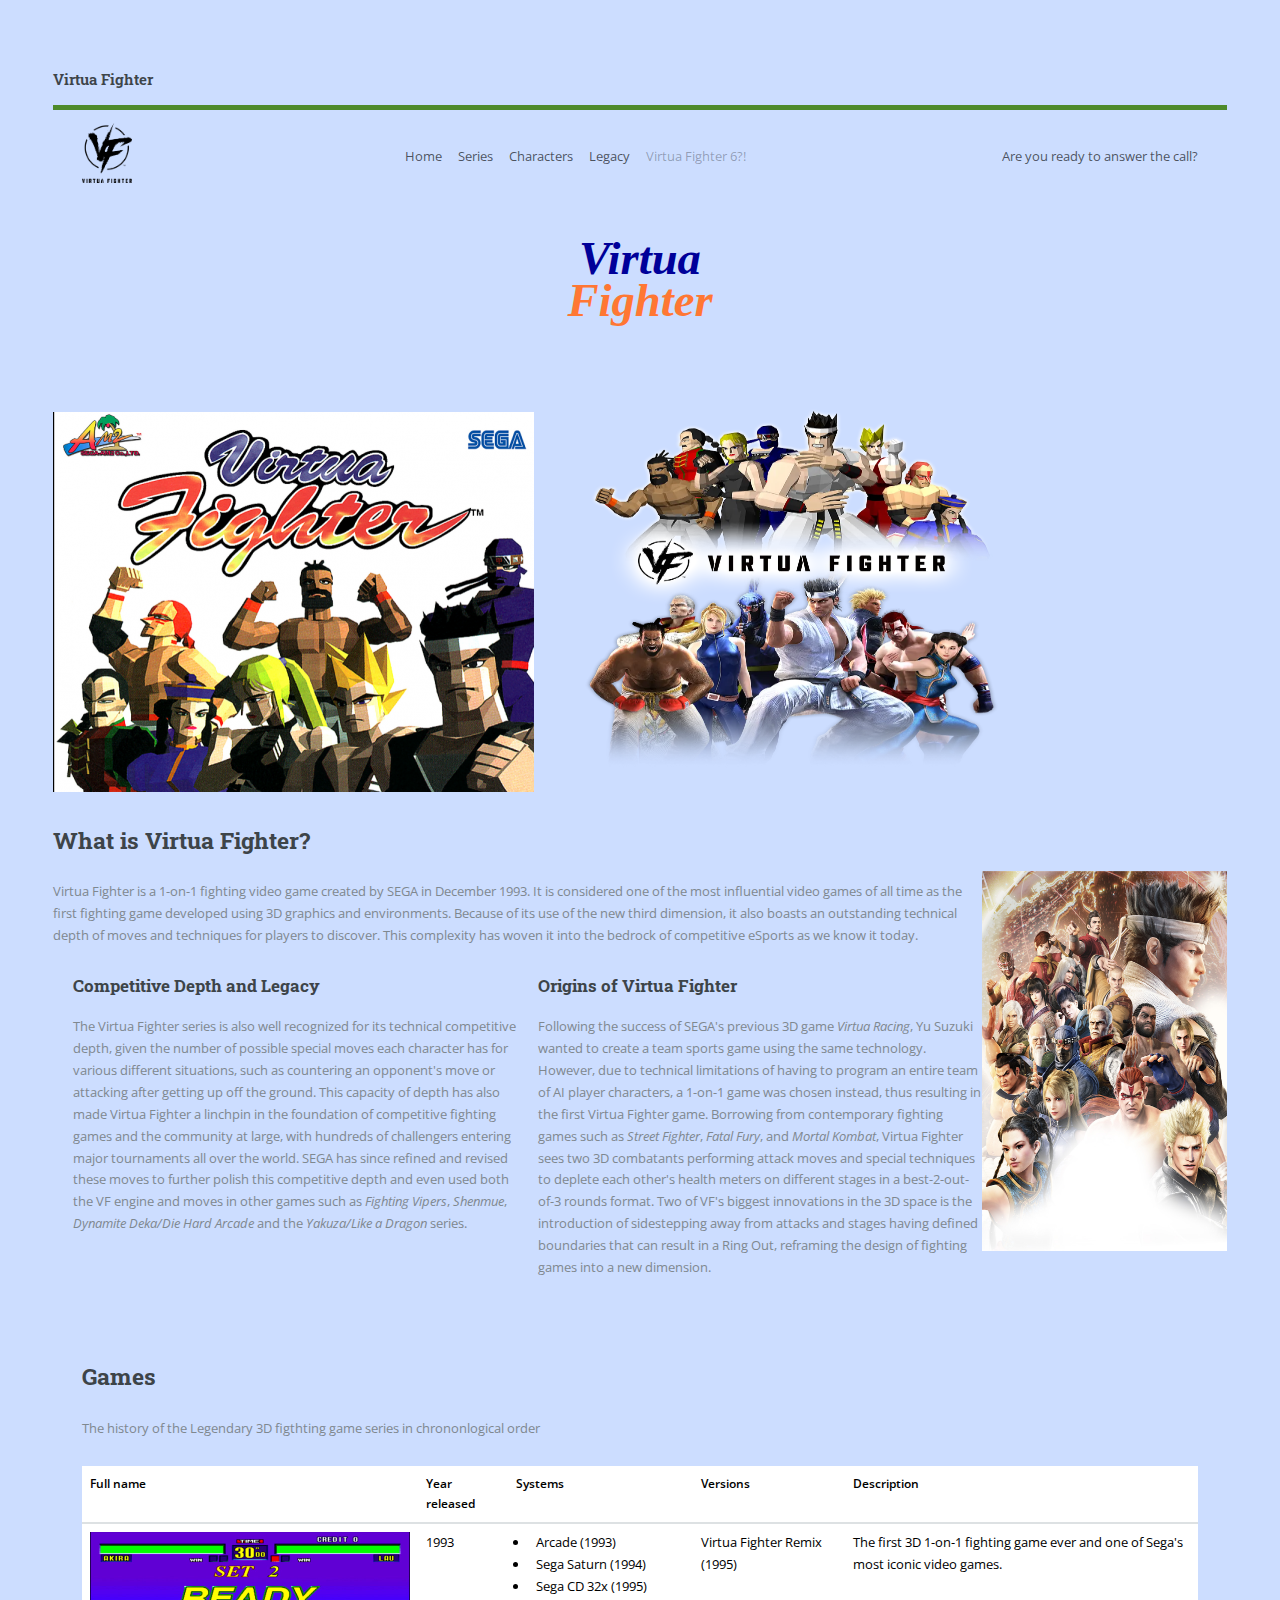
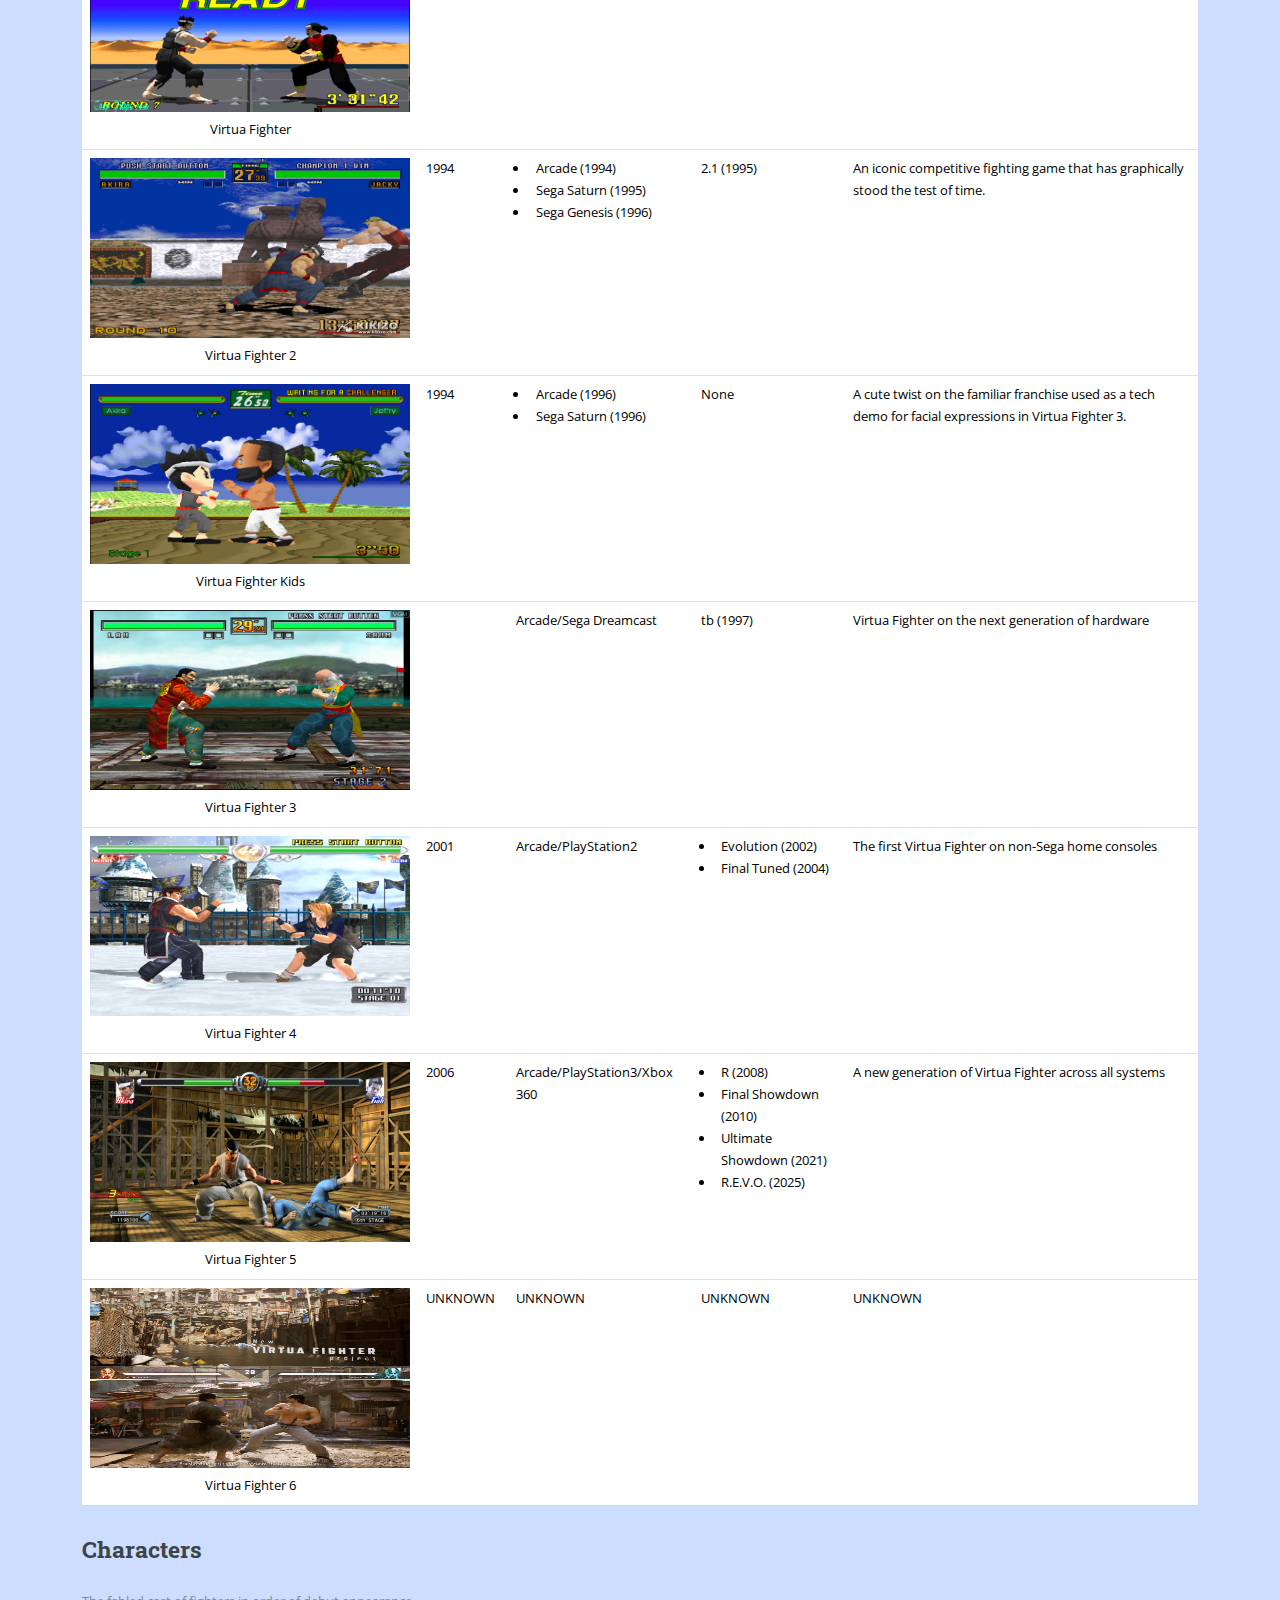
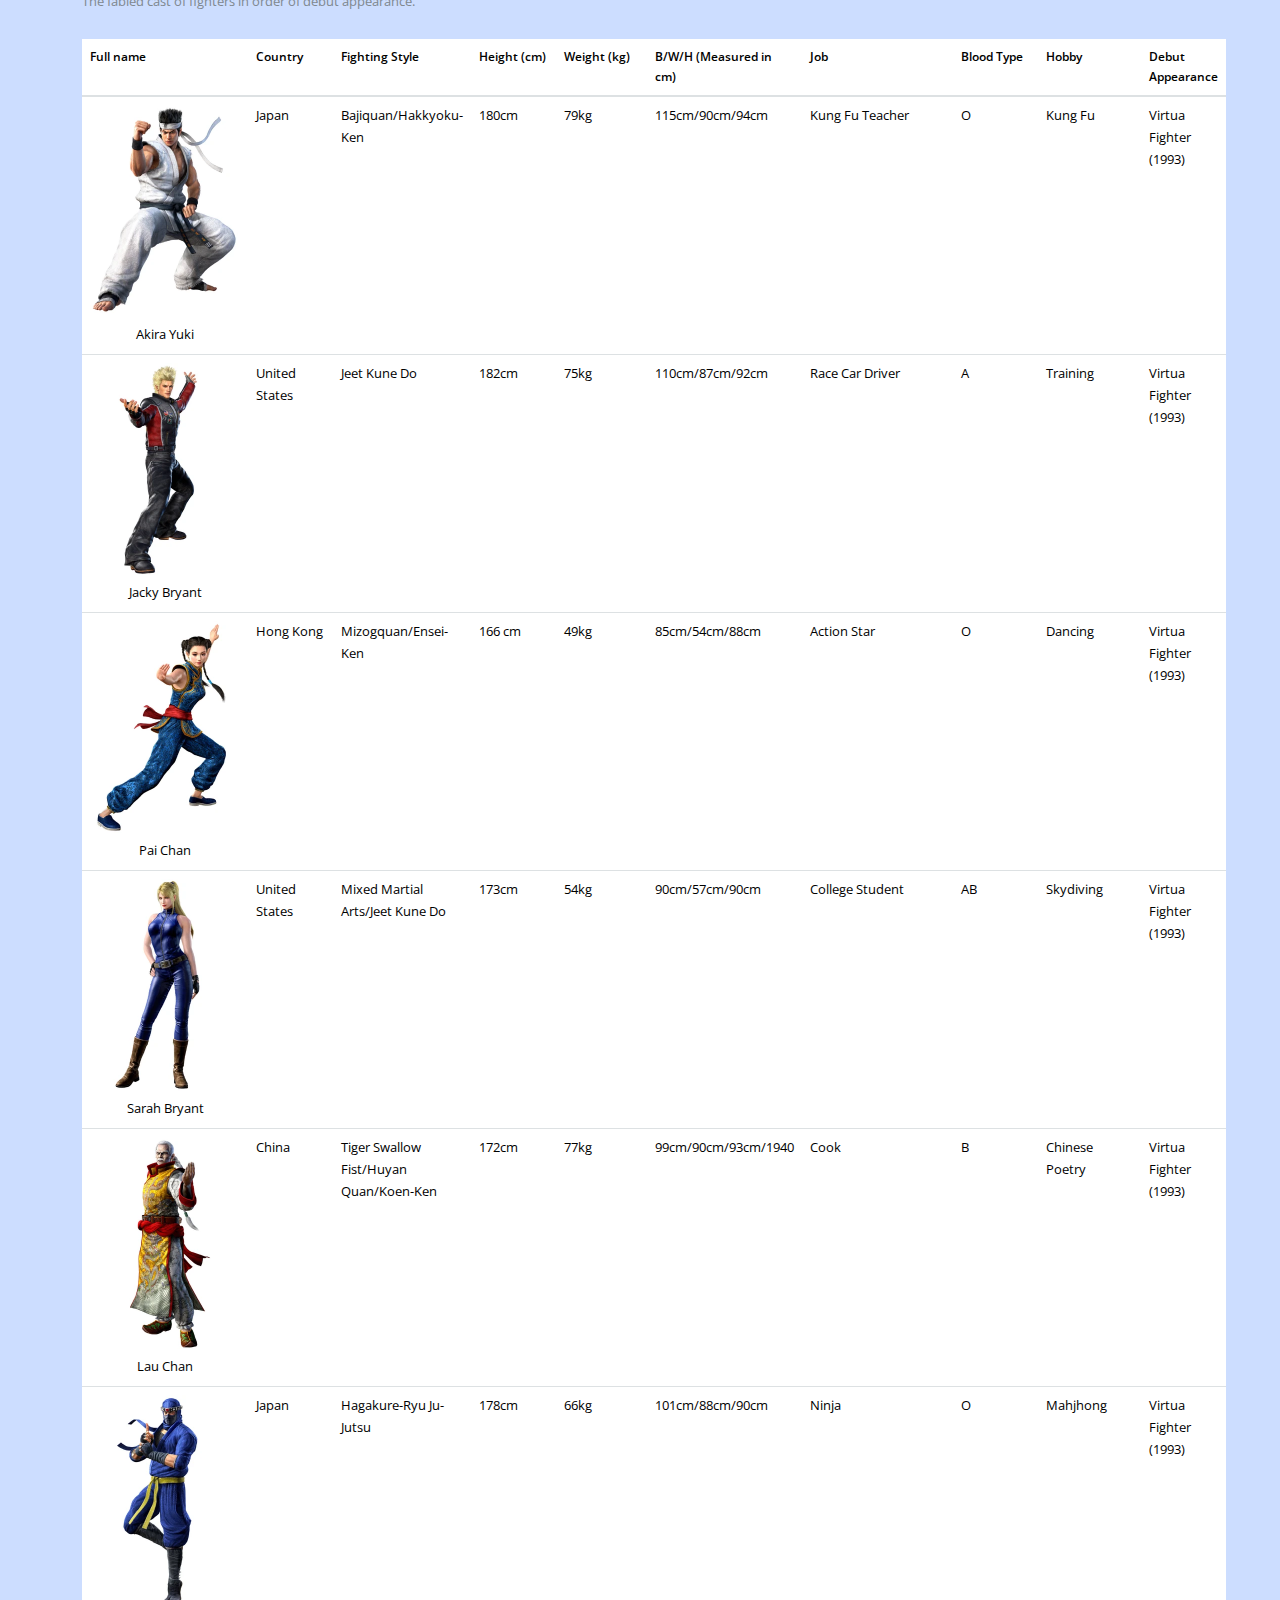
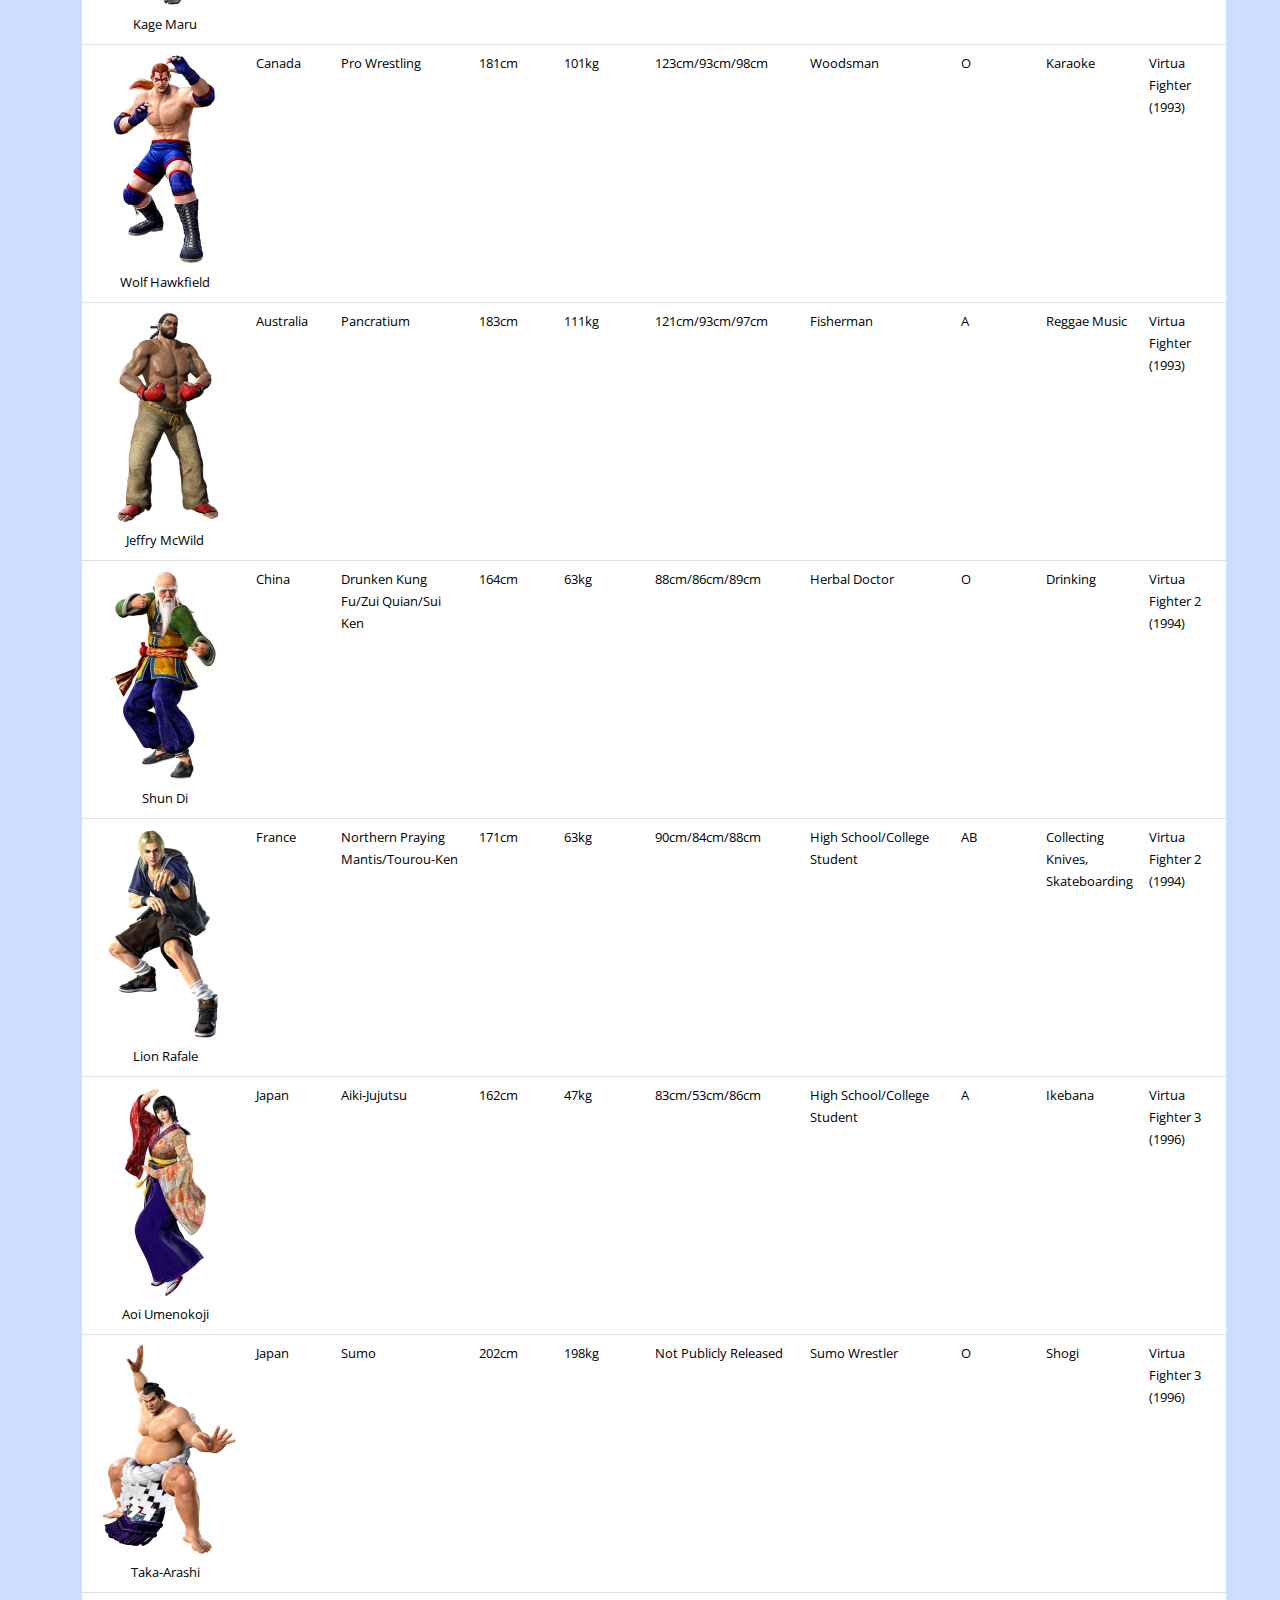
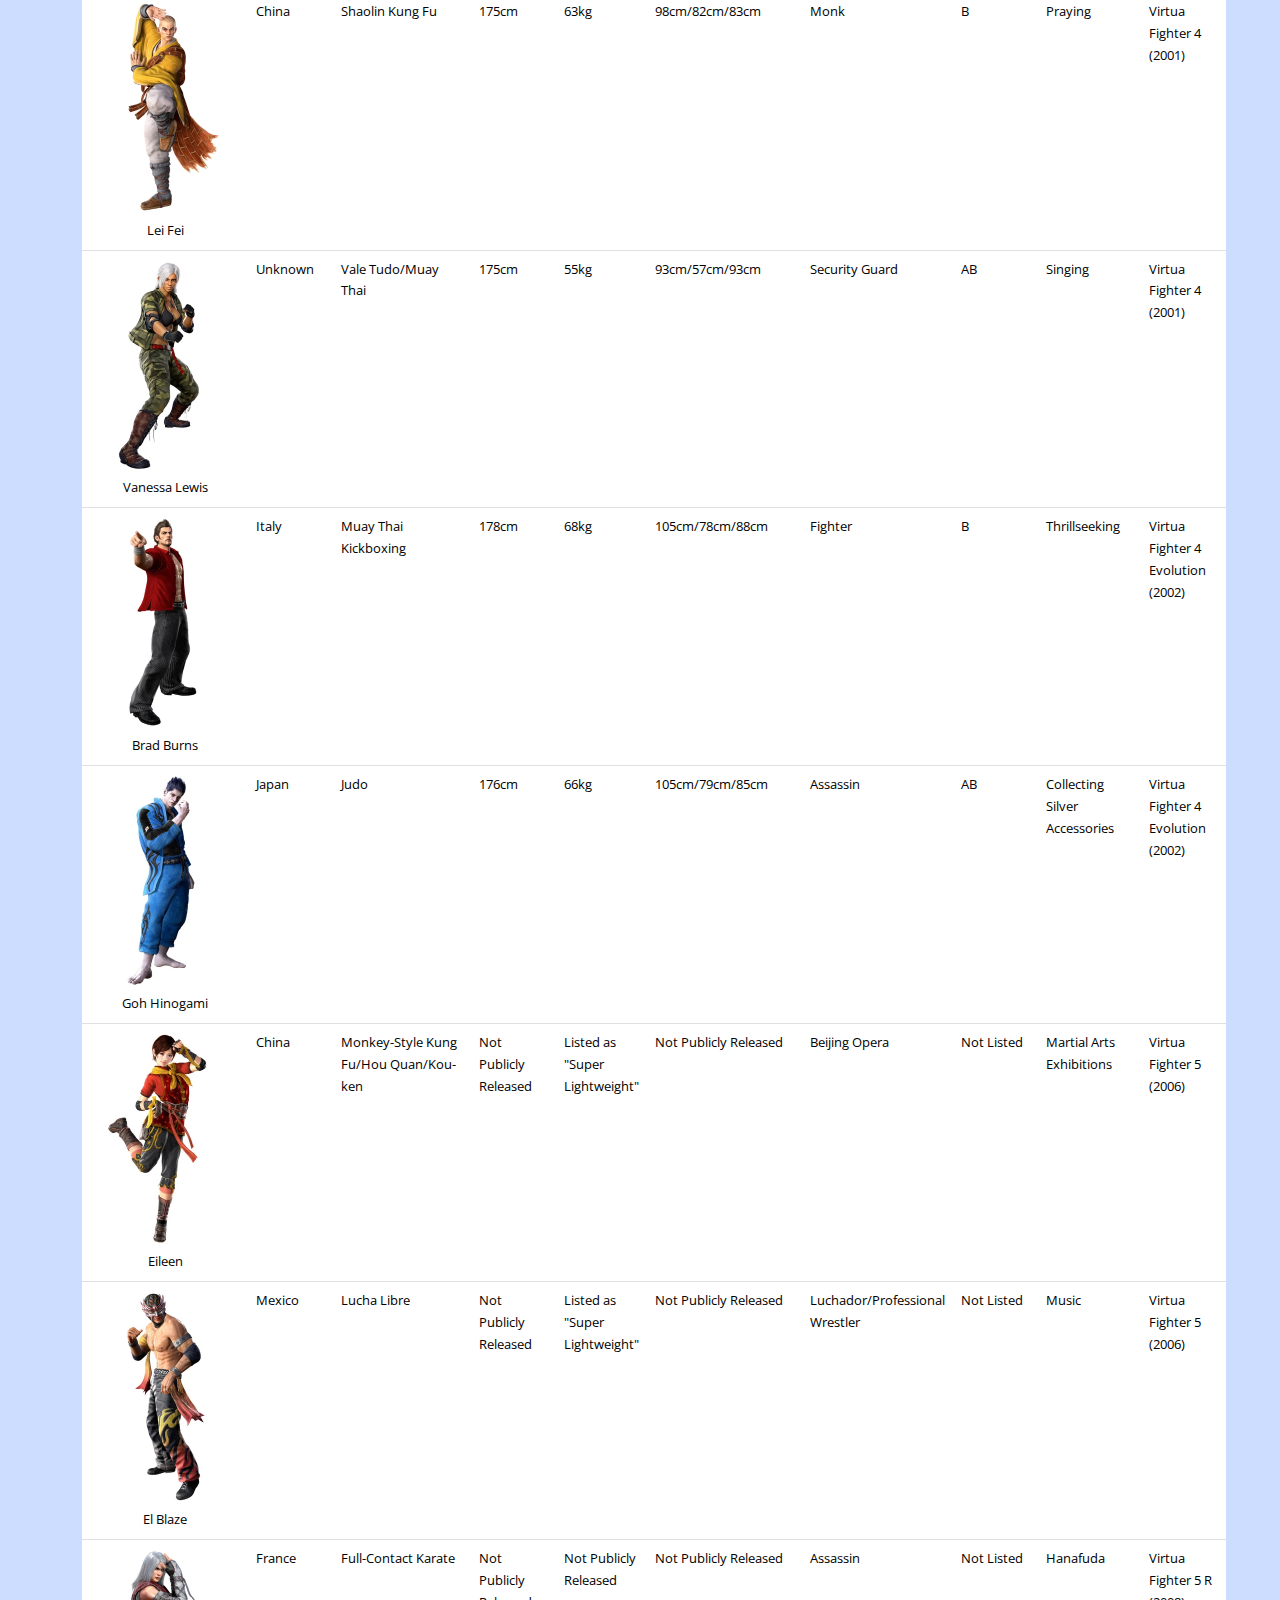
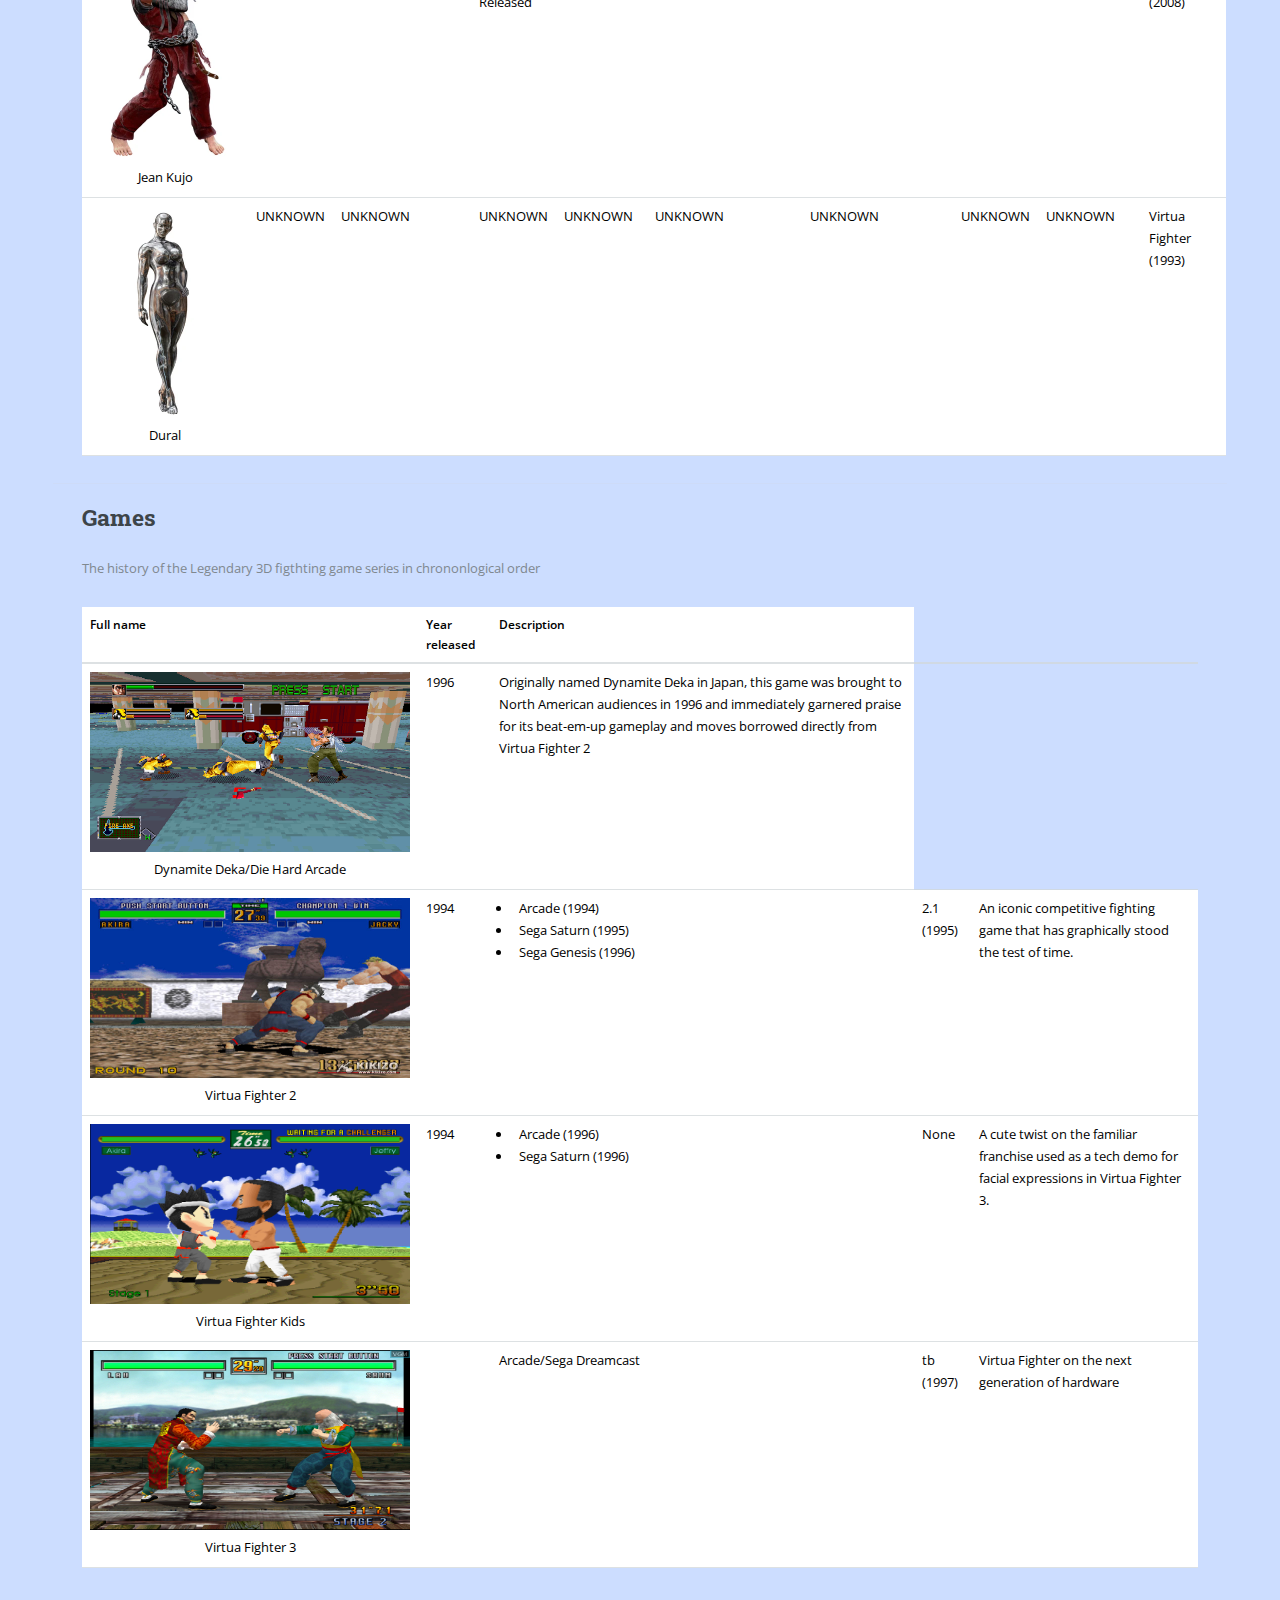
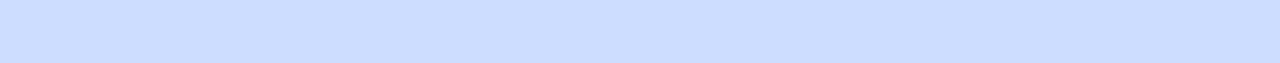
==== VF_Home Version 3.html @ e58eade2 "Add files via upload" ====
<!DOCTYPE HTML>
<!--
	Editorial by HTML5 UP
	html5up.net | @ajlkn
	Free for personal and commercial use under the CCA 3.0 license (html5up.net/license)
-->
<html>
	<head>
		<title>Virtua Fighter Unofficial</title>
		<meta charset="utf-8" />
		<meta name="viewport" content="width=device-width, initial-scale=1, user-scalable=no" />
        <link href="https://cdn.jsdelivr.net/npm/bootstrap@5.3.3/dist/css/bootstrap.min.css" rel="stylesheet" integrity="sha384-QWTKZyjpPEjISv5WaRU9OFeRpok6YctnYmDr5pNlyT2bRjXh0JMhjY6hW+ALEwIH" crossorigin="anonymous" />
        <link rel="stylesheet" href="assets/css/main.css" />
	</head>
	<body class="is-preload">

		<!-- Wrapper -->
			<div id="wrapper">

				<!-- Main -->
					<div id="main">
						<div class="inner">

							<!-- Header -->
								<header id="header">
									<a href="index.html" class="logo"><strong>Virtua Fighter</strong></a>

								</header>
<nav class="navbar bg-dark-navbar-dark navbar-expand-sm">
    <div class="container">
        <a class="navbar-brand d-none d-sm-inline-block" href="#">
        <img src="images/Virtua_Figther_2024_Logo.png" style=" width: 50px;" alt="virtua Fighter Logo">
        </a>
        <div class="navbar-nav">
        <a class="nav-item nav-link" href="#">Home</a>
        <a class="nav-item nav-link" href="#">Series</a>
        <a class="nav-item nav-link" href="#">Characters</a>
        <a class="nav-item nav-link" href="#">Legacy</a>
        <a class="nav-item nav-link disabled" href="#">Virtua Fighter 6?!</a>
        </div>
        <span class="navbar-text d-none d-xl-inline-block">Are you ready to answer the call?</span>
        </div>
        </nav>
							<!-- Content -->
								<section>
										<header class="main">
                                            <h1 style= "color: #000099" font-family= "Brush Script MT, cursive";  align= "Center" class= "pb-2"><i>Virtua</i> </h1> 
                                            <h1 style =  "color: #ff7733" align= "Center" padding-right= "50 px"><i>Fighter</i></h1>
									</header>
                                    <img src= "images/Virtua%20Fighter%20Title%20Image.png" alt = "Virtua Fighter Title" width= "481" height = "380" class= "mb-4">
                                    <img src= "images/VF%20Mid%20Image.webp" alt = "Virtua Fighter Middle Title" width= "413" height = "360" class= "m-5" align= "center">
                                    <img src= "images/Virtua%20Fighter%20Modern%20Title.jpg" alt = "Virtua Fighter Title" width= "245" height = "380" align= "right" class= "mt-5">
<nav></nav>
									<!-- Content -->
										<h2 id="content">What is Virtua Fighter?</h2>
										<p>Virtua Fighter is a 1-on-1 fighting video game created by SEGA in December 1993. It is considered one of the most influential video games of all time as the first fighting game developed using 3D graphics and environments. Because of its use of the new third dimension, it also boasts an outstanding technical depth of moves and techniques for players to discover. This complexity has woven it into the bedrock of competitive eSports as we know it today.</p>
    
										<div class="row">
											<div class="col-6 col-12-small">
												<h3>Competitive Depth and Legacy</h3>
												<p>The Virtua Fighter series is also well recognized for its technical competitive depth, given the number of possible special moves each character has for various different situations, such as countering an opponent's move or attacking after getting up off the ground. This capacity of depth has also made Virtua Fighter a linchpin in the foundation of competitive fighting games and the community at large, with hundreds of challengers entering major tournaments all over the world. SEGA has since refined and revised these moves to further polish this competitive depth and even used both the VF engine and moves in other games such as <i>Fighting Vipers</i>, <i>Shenmue</i>, <i>Dynamite Deka/Die Hard Arcade</i> and the <i>Yakuza/Like a Dragon</i> series.</p>
											</div>
											<div class="col-6 col-12-small">
												<h3>Origins of Virtua Fighter</h3>
                                                <p>Following the success of SEGA's previous 3D game <i>Virtua Racing</i>, Yu Suzuki wanted to create a team sports game using the same technology. However, due to technical limitations of having to program an entire team of AI player characters, a 1-on-1 game was chosen instead, thus resulting in the first Virtua Fighter game. Borrowing from contemporary fighting games such as <i>Street Fighter</i>, <i>Fatal Fury</i>, and <i>Mortal Kombat</i>, Virtua Fighter sees two 3D combatants performing attack moves and special techniques to deplete each other's health meters on different stages in a best-2-out-of-3 rounds format.
                                                Two of VF's biggest innovations in the 3D space is the introduction of sidestepping away from attacks and stages having defined boundaries that can result in a Ring Out, reframing the design of fighting games into a new dimension.</p>
											</div>
										</div>
                                    <div class="container mt-3">
  <h2>Games</h2>
  <p>The history of the Legendary 3D figthting game series in chrononlogical order</p>            
  <table class="table">
    <thead>
      <tr>
        <th>Full name</th>
        <th>Year released</th>
        <th>Systems</th>
        <th>Versions</th>
        <th>Description</th>
      </tr>
    </thead>
    <tbody>
      <tr>
        <td>
        <div class= "d-flex flex-column m-0">
        <div class="text-center m-0"><img src= "images/Virtua%20Fighter%201.jpg" width= "320" height= "180"><p class="m-0">Virtua Fighter</p></div>
        </div>
        <td class="align-top">1993</td>
        <td class="align-top">
        <ul>
        <li>Arcade (1993)</li>
        <li>Sega Saturn (1994)</li>
        <li>Sega CD 32x (1995)</li>
        </ul>
        </td>
        <td class="align-top">Virtua Fighter Remix (1995)</td>
        <td class="align-top">The first 3D 1-on-1 fighting game ever and one of Sega's most iconic video games.</td>
      </tr>
        <tr>
        <td>
        <div class= "d-flex flex-column m-0">
        <div class="text-center m-0"><img src= "images/Virtua%20Fighter%202.jpg" width= "320" height= "180"><p class="m-0">Virtua Fighter 2</p></div>
        </div>
        <td class="align-top">1994</td>
        <td class="align-top">
        <ul>
        <li>Arcade (1994)</li>
        <li>Sega Saturn (1995)</li>
        <li>Sega Genesis (1996)</li>
        </ul>
        </td>
        <td class="align-top">2.1 (1995)</td>
        <td class="align-top">An iconic competitive fighting game that has graphically stood the test of time.</td>
      </tr>
        <tr>
        <td>
        <div class= "d-flex flex-column m-0">
        <div class="text-center m-0"><img src= "images/Virtua%20Fighter%20Kids.png" width= "320" height= "180"><p class="m-0">Virtua Fighter Kids</p></div>
        </div>
        <td class="align-top">1994</td>
        <td class="align-top">
        <ul>
        <li>Arcade (1996)</li>
        <li>Sega Saturn (1996)</li>
        </ul>
        </td>
        <td class="align-top">None</td>
        <td class="align-top">A cute twist on the familiar franchise used as a tech demo for facial expressions in Virtua Fighter 3.</td>
      </tr>
           <tr>
        <td>
        <div class= "d-flex flex-column m-0">
        <div class="text-center m-0"><img src= "images/Virtua%20Fighter%203.jpg" width= "320" height= "180"><p class="m-0">Virtua Fighter 3</p></div>
        </div>
        <td class="align-top"1996</td>
        <td class="align-top">Arcade/Sega Dreamcast</td>
        <td class="align-top">tb (1997)</td>
        <td class="align-top">Virtua Fighter on the next generation of hardware</td>
       </tr>
        <tr>
        <td>
        <div class= "d-flex flex-column m-0">
        <div class="text-center m-0"><img src= "images/Virtua%20Fighter%204.jpg" width= "320" height= "180"><p class="m-0">Virtua Fighter 4</p></div>
        </div>
            <td class="align-top">2001</td>
        <td class="align-top">Arcade/PlayStation2</td>
        <td class="align-top">
            <ul>
            <li>Evolution (2002)</li> 
            <li>Final Tuned (2004)</li>
            </ul>
            </td>
        <td class="align-top">The first Virtua Fighter on non-Sega home consoles</td>
      </tr>
        <tr>
        <td>
        <div class= "d-flex flex-column m-0">
        <div class="text-center m-0"><img src= "images/Virtua%20Fighter%205.jpg" width= "320" height= "180"><p class="m-0">Virtua Fighter 5</p></div>
        </div>
        <td class="align-top">2006</td>
        <td class="align-top">Arcade/PlayStation3/Xbox 360</td>
        <td class="align-top">
        <ul>
        <li>R (2008)</li>
        <li>Final Showdown (2010)</li> 
        <li>Ultimate Showdown (2021)</li>
        <li>R.E.V.O. (2025)</li>
        </ul>
        </td>
        <td class="align-top">A new generation of Virtua Fighter across all systems</td>
       </tr>
        <tr>
        <td>
        <div class= "d-flex flex-column m-0">
        <div class="text-center m-0"><img src= "images/Virtua%20Fighter%206.jpg" width= "320" height= "180"><p class="m-0">Virtua Fighter 6</p></div>
        </div>
        <td class="align-top">UNKNOWN</td>
        <td class="align-top">UNKNOWN</td>
        <td class="align-top">UNKNOWN</td>
        <td class="align-top">UNKNOWN</td>
       </tr>
    </tbody>
  </table>
</div>
        
<div class="container mt-3">
  <h2>Characters</h2>
  <p>The fabled cast of fighters in order of debut appearance.</p>            
  <table class="table">
    <thead>
      <tr>
        <th>Full name</th>
        <th>Country</th>
        <th>Fighting Style</th>
        <th>Height (cm)</th>
        <th>Weight (kg)</th>
        <th>B/W/H (Measured in cm)</th>
        <th>Job</th>
        <th>Blood Type</th>
        <th>Hobby</th>
        <th>Debut Appearance</th>
      </tr>
    </thead>
    <tbody>
      <tr>
        <td>
        <div class= "d-flex flex-column m-0">
        <div class="text-center m-0"><img src= "images/AkiraVF.webp" width= "150" height= "212"><p class="m-0">Akira Yuki</p></div>
        </div>
        <td class="align-top">Japan</td>
        <td class="align-top">Bajiquan/Hakkyoku-Ken</td>
        <td class="align-top">180cm</td>
        <td class="align-top">79kg</td>
        <td class="align-top">115cm/90cm/94cm</td>
        <td class="align-top">Kung Fu Teacher</td>
        <td class="align-top">O</td>
        <td class="align-top">Kung Fu</td>
        <td class="align-top">Virtua Fighter (1993)</td>
      </tr>
        <tr>
        <td>
        <div class= "d-flex flex-column m-0">
        <div class="text-center m-0"><img src= "images/JackyVF.webp" width= "150" height= "212"><p class="m-0">Jacky Bryant</p></div>
        </div>
        <td class="align-top">United States</td>
        <td class="align-top">Jeet Kune Do</td>
        <td class="align-top">182cm</td>
        <td class="align-top">75kg</td>
        <td class="align-top">110cm/87cm/92cm</td>
        <td class="align-top">Race Car Driver</td>
        <td class="align-top">A</td>
        <td class="align-top">Training</td>
        <td class="align-top">Virtua Fighter (1993)</td>
      </tr>
           <tr>
        <td>
        <div class= "d-flex flex-column m-0">
        <div class="text-center m-0"><img src= "images/PaiVF.webp" width= "150" height= "212"><p class="m-0">Pai Chan</p></div>
        </div>
        <td class="align-top">Hong Kong</td>
        <td class="align-top">Mizogquan/Ensei-Ken</td>
        <td class="align-top">166 cm</td>
        <td class="align-top">49kg</td>
        <td class="align-top">85cm/54cm/88cm</td>
        <td class="align-top">Action Star</td>
        <td class="align-top">O</td>
        <td class="align-top">Dancing</td>
        <td class="align-top">Virtua Fighter (1993)</td>
      </tr>
        <tr>
        <td>
        <div class= "d-flex flex-column m-0">
        <div class="text-center m-0"><img src= "images/SarahVF.webp" width= "150" height= "212"><p class="m-0">Sarah Bryant</p></div>
        </div>
        <td class="align-top">United States</td>
        <td class="align-top">Mixed Martial Arts/Jeet Kune Do</td>
        <td class="align-top">173cm</td>
        <td class="align-top">54kg</td>
        <td class="align-top">90cm/57cm/90cm</td>
        <td class="align-top">College Student</td>
        <td class="align-top">AB</td>
        <td class="align-top">Skydiving</td>
        <td class="align-top">Virtua Fighter (1993)</td>
      </tr>
        <tr>
        <td>
        <div class= "d-flex flex-column m-0">
        <div class="text-center m-0"><img src= "images/LauVF.webp" width= "150" height= "212"><p class="m-0">Lau Chan</p></div>
        </div>
        <td class="align-top">China</td>
        <td class="align-top">Tiger Swallow Fist/Huyan Quan/Koen-Ken</td>
        <td class="align-top">172cm</td>
        <td class="align-top">77kg</td>
        <td class="align-top">99cm/90cm/93cm/1940</td>
        <td class="align-top">Cook</td>
        <td class="align-top">B</td>
        <td class="align-top">Chinese Poetry</td>
        <td class="align-top">Virtua Fighter (1993)</td>
      </tr>
           <tr>
        <td>
        <div class= "d-flex flex-column m-0">
        <div class="text-center m-0"><img src= "images/KageVF.webp" width= "150" height= "212"><p class="m-0">Kage Maru</p></div>
        </div>
        <td class="align-top">Japan</td>
        <td class="align-top">Hagakure-Ryu Ju-Jutsu</td>
        <td class="align-top">178cm</td>
        <td class="align-top">66kg</td>
        <td class="align-top">101cm/88cm/90cm</td>
        <td class="align-top">Ninja</td>
        <td class="align-top">O</td>
        <td class="align-top">Mahjhong</td>
        <td class="align-top">Virtua Fighter (1993)</td>
      </tr>
             <tr>
        <td>
        <div class= "d-flex flex-column m-0">
        <div class="text-center m-0"><img src= "images/WolfVF.webp" width= "150" height= "212"><p class="m-0">Wolf Hawkfield</p></div>
        </div>
        <td class="align-top">Canada</td>
        <td class="align-top">Pro Wrestling</td>
        <td class="align-top">181cm</td>
        <td class="align-top">101kg</td>
        <td class="align-top">123cm/93cm/98cm</td>
        <td class="align-top">Woodsman</td>
        <td class="align-top">O</td>
        <td class="align-top">Karaoke</td>
        <td class="align-top">Virtua Fighter (1993)</td>
      </tr>
           <tr>
        <td>
        <div class= "d-flex flex-column m-0">
        <div class="text-center m-0"><img src= "images/JeffryVF.webp" width= "150" height= "212"><p class="m-0">Jeffry McWild</p></div>
        </div>
        <td class="align-top">Australia</td>
        <td class="align-top">Pancratium</td>
        <td class="align-top">183cm</td>
        <td class="align-top">111kg</td>
        <td class="align-top">121cm/93cm/97cm</td>
        <td class="align-top">Fisherman</td>
        <td class="align-top">A</td>
        <td class="align-top">Reggae Music</td>
        <td class="align-top">Virtua Fighter (1993)</td>
      </tr>
        <tr>
        <td>
        <div class= "d-flex flex-column m-0">
        <div class="text-center m-0"><img src= "images/ShunVF.webp" width= "150" height= "212"><p class="m-0">Shun Di</p></div>
        </div>
        <td class="align-top">China</td>
        <td class="align-top">Drunken Kung Fu/Zui Quian/Sui Ken</td>
        <td class="align-top">164cm</td>
        <td class="align-top">63kg</td>
        <td class="align-top">88cm/86cm/89cm</td>
        <td class="align-top">Herbal Doctor</td>
        <td class="align-top">O</td>
        <td class="align-top">Drinking</td>
        <td class="align-top">Virtua Fighter 2 (1994)</td>
      </tr>
        <tr>
        <td>
        <div class= "d-flex flex-column m-0">
        <div class="text-center m-0"><img src= "images/LionVF.webp" width= "150" height= "212"><p class="m-0">Lion Rafale</p></div>
        </div>
        <td class="align-top">France</td>
        <td class="align-top">Northern Praying Mantis/Tourou-Ken</td>
        <td class="align-top">171cm</td>
        <td class="align-top">63kg</td>
        <td class="align-top">90cm/84cm/88cm</td>
        <td class="align-top">High School/College Student</td>
        <td class="align-top">AB</td>
        <td class="align-top">Collecting Knives, Skateboarding</td>
        <td class="align-top">Virtua Fighter 2 (1994)</td>
      </tr>
        <tr>
        <td>
        <div class= "d-flex flex-column m-0">
        <div class="text-center m-0"><img src= "images/AoiVF.webp" width= "150" height= "212"><p class="m-0">Aoi Umenokoji</p></div>
        </div>
        <td class="align-top">Japan</td>
        <td class="align-top">Aiki-Jujutsu</td>
        <td class="align-top">162cm</td>
        <td class="align-top">47kg</td>
        <td class="align-top">83cm/53cm/86cm</td>
        <td class="align-top">High School/College Student</td>
        <td class="align-top">A</td>
        <td class="align-top">Ikebana</td>
        <td class="align-top">Virtua Fighter 3 (1996)</td>
      </tr>
        <tr>
        <td>
        <div class= "d-flex flex-column m-0">
        <div class="text-center m-0"><img src= "images/TakaVF.webp" width= "150" height= "212"><p class="m-0">Taka-Arashi</p></div>
        </div>
        <td class="align-top">Japan</td>
        <td class="align-top">Sumo</td>
        <td class="align-top">202cm</td>
        <td class="align-top">198kg</td>
        <td class="align-top">Not Publicly Released</td>
        <td class="align-top">Sumo Wrestler</td>
        <td class="align-top">O</td>
        <td class="align-top">Shogi</td>
        <td class="align-top">Virtua Fighter 3 (1996)</td>
      </tr>
        <tr>
        <td>
        <div class= "d-flex flex-column m-0">
        <div class="text-center m-0"><img src= "images/LeiVF.webp" width= "150" height= "212"><p class="m-0">Lei Fei</p></div>
        </div>
        <td class="align-top">China</td>
        <td class="align-top">Shaolin Kung Fu</td>
        <td class="align-top">175cm</td>
        <td class="align-top">63kg</td>
        <td class="align-top">98cm/82cm/83cm</td>
        <td class="align-top">Monk</td>
        <td class="align-top">B</td>
        <td class="align-top">Praying</td>
        <td class="align-top">Virtua Fighter 4 (2001)</td>
       </tr>
        <tr>
        <td>
        <div class= "d-flex flex-column m-0">
        <div class="text-center m-0"><img src= "images/VanessaVF.webp" width= "150" height= "212"><p class="m-0">Vanessa Lewis</p></div>
        </div>
        <td class="align-top">Unknown</td>
        <td class="align-top">Vale Tudo/Muay Thai</td>
        <td class="align-top">175cm</td>
        <td class="align-top">55kg</td>
        <td class="align-top">93cm/57cm/93cm</td>
        <td class="align-top">Security Guard</td>
        <td class="align-top">AB</td>
        <td class="align-top">Singing</td>
        <td class="align-top">Virtua Fighter 4 (2001)</td>
      </tr>
        <tr>
        <td>
        <div class= "d-flex flex-column m-0">
        <div class="text-center m-0"><img src= "images/BradVF.webp" width= "150" height= "212"><p class="m-0">Brad Burns</p></div>
        </div>
        <td class="align-top">Italy</td>
        <td class="align-top">Muay Thai Kickboxing</td>
        <td class="align-top">178cm</td>
        <td class="align-top">68kg</td>
        <td class="align-top">105cm/78cm/88cm</td>
        <td class="align-top">Fighter</td>
        <td class="align-top">B</td>
        <td class="align-top">Thrillseeking</td>
        <td class="align-top">Virtua Fighter 4 Evolution (2002)</td>
       </tr>
        <tr>
        <td>
        <div class= "d-flex flex-column m-0">
        <div class="text-center m-0"><img src= "images/GohVF.webp" width= "150" height= "212"><p class="m-0">Goh Hinogami</p></div>
        </div>
        <td class="align-top">Japan</td>
        <td class="align-top">Judo</td>
        <td class="align-top">176cm</td>
        <td class="align-top">66kg</td>
        <td class="align-top">105cm/79cm/85cm</td>
        <td class="align-top">Assassin</td>
        <td class="align-top">AB</td>
        <td class="align-top">Collecting Silver Accessories</td>
        <td class="align-top">Virtua Fighter 4 Evolution (2002)</td>
      </tr>
        <tr>
        <td>
        <div class= "d-flex flex-column m-0">
        <div class="text-center m-0"><img src= "images/EileenVF.webp" width= "150" height= "212"><p class="m-0">Eileen</p></div>
        </div>
        <td class="align-top">China</td>
        <td class="align-top">Monkey-Style Kung Fu/Hou Quan/Kou-ken</td>
        <td class="align-top">Not Publicly Released</td>
        <td class="align-top">Listed as "Super Lightweight"</td>
        <td class="align-top">Not Publicly Released</td>
        <td class="align-top">Beijing Opera</td>
        <td class="align-top">Not Listed</td>
        <td class="align-top">Martial Arts Exhibitions</td>
        <td class="align-top">Virtua Fighter 5 (2006)</td>
       </tr>
        <tr>
        <td>
        <div class= "d-flex flex-column m-0">
        <div class="text-center m-0"><img src= "images/ElBlazeVF.webp" width= "150" height= "212"><p class="m-0">El Blaze</p></div>
        </div>
            <td class="align-top">Mexico</td>
        <td class="align-top">Lucha Libre</td>
        <td class="align-top">Not Publicly Released</td>
        <td class="align-top">Listed as "Super Lightweight"</td>
        <td class="align-top">Not Publicly Released</td>
        <td class="align-top">Luchador/Professional Wrestler</td>
        <td class="align-top">Not Listed</td>
        <td class="align-top">Music</td>
        <td class="align-top">Virtua Fighter 5 (2006)</td>
      </tr>
        <tr>
        <td>
        <div class= "d-flex flex-column m-0">
        <div class="text-center m-0"><img src= "images/JeanVF.webp" width= "150" height= "212"><p class="m-0">Jean Kujo</p></div>
        </div>
        <td class="align-top">France</td>
        <td class="align-top">Full-Contact Karate</td>
        <td class="align-top">Not Publicly Released</td>
        <td class="align-top">Not Publicly Released</td>
        <td class="align-top">Not Publicly Released</td>
        <td class="align-top">Assassin</td>
        <td class="align-top">Not Listed</td>
        <td class="align-top">Hanafuda</td>
        <td class="align-top">Virtua Fighter 5 R (2008)</td>
       </tr>
        <tr>
        <td>
        <div class= "d-flex flex-column m-0">
        <div class="text-center m-0"><img src= "images/DuralVF.webp" width= "150" height= "212"><p class="m-0">Dural</p></div>
        </div>
        <td class="align-top">UNKNOWN</td>
        <td class="align-top">UNKNOWN</td>
        <td class="align-top">UNKNOWN</td>
        <td class="align-top">UNKNOWN</td>
        <td class="align-top">UNKNOWN</td>
        <td class="align-top">UNKNOWN</td>
        <td class="align-top">UNKNOWN</td>
        <td class="align-top">UNKNOWN</td>
        <td class="align-top">Virtua Fighter (1993)</td>
       </tr>
    </tbody>
  </table>
</div>
									<hr class="major" />
                                    <div class="container mt-3">
  <h2>Games</h2>
  <p>The history of the Legendary 3D figthting game series in chrononlogical order</p>            
  <table class="table">
    <thead>
      <tr>
        <th>Full name</th>
        <th>Year released</th>
        <th>Description</th>
      </tr>
    </thead>
    <tbody>
      <tr>
        <td>
        <div class= "d-flex flex-column m-0">
        <div class="text-center m-0"><img src= "images/DieHardArcade.png" width= "320" height= "180"><p class="m-0">Dynamite Deka/Die Hard Arcade</p></div>
        </div>
        <td class="align-top">1996</td>
        <td class="align-top">Originally named Dynamite Deka in Japan, this game was brought to North American audiences in 1996 and immediately garnered praise for its beat-em-up gameplay and moves borrowed directly from Virtua Fighter 2</td>
      </tr>
        <tr>
        <td>
        <div class= "d-flex flex-column m-0">
        <div class="text-center m-0"><img src= "images/Virtua%20Fighter%202.jpg" width= "320" height= "180"><p class="m-0">Virtua Fighter 2</p></div>
        </div>
        <td class="align-top">1994</td>
        <td class="align-top">
        <ul>
        <li>Arcade (1994)</li>
        <li>Sega Saturn (1995)</li>
        <li>Sega Genesis (1996)</li>
        </ul>
        </td>
        <td class="align-top">2.1 (1995)</td>
        <td class="align-top">An iconic competitive fighting game that has graphically stood the test of time.</td>
      </tr>
        <tr>
        <td>
        <div class= "d-flex flex-column m-0">
        <div class="text-center m-0"><img src= "images/Virtua%20Fighter%20Kids.png" width= "320" height= "180"><p class="m-0">Virtua Fighter Kids</p></div>
        </div>
        <td class="align-top">1994</td>
        <td class="align-top">
        <ul>
        <li>Arcade (1996)</li>
        <li>Sega Saturn (1996)</li>
        </ul>
        </td>
        <td class="align-top">None</td>
        <td class="align-top">A cute twist on the familiar franchise used as a tech demo for facial expressions in Virtua Fighter 3.</td>
      </tr>
           <tr>
        <td>
        <div class= "d-flex flex-column m-0">
        <div class="text-center m-0"><img src= "images/Virtua%20Fighter%203.jpg" width= "320" height= "180"><p class="m-0">Virtua Fighter 3</p></div>
        </div>
        <td class="align-top"1996</td>
        <td class="align-top">Arcade/Sega Dreamcast</td>
        <td class="align-top">tb (1997)</td>
        <td class="align-top">Virtua Fighter on the next generation of hardware</td>
       </tr>
    </tbody>
  </table>
</div>
									<!-- Elements -->
										<!--<h2 id="elements">Elements</h2>
										<div class="row gtr-200">
											<div class="col-6 col-12-medium">
                                                
												<!-- Lists -->
										
															<!-- <h4>Icons</h4>
															<ul class="icons">
																<li><a href="#" class="icon brands fa-twitter"><span class="label">Twitter</span></a></li>
																<li><a href="#" class="icon brands fa-facebook-f"><span class="label">Facebook</span></a></li>
																<li><a href="#" class="icon brands fa-instagram"><span class="label">Instagram</span></a></li>
																<li><a href="#" class="icon brands fa-github"><span class="label">Github</span></a></li>
																<li><a href="#" class="icon brands fa-dribbble"><span class="label">Dribbble</span></a></li>
																<li><a href="#" class="icon brands fa-tumblr"><span class="label">Tumblr</span></a></li>
															</ul>

													<h4>Actions</h4>
													<ul class="actions">
														<li><a href="#" class="button primary">Default</a></li>
														<li><a href="#" class="button">Default</a></li>
													</ul>
													<ul class="actions small">
														<li><a href="#" class="button primary small">Small</a></li>
														<li><a href="#" class="button small">Small</a></li>
													</ul>
													<div class="row">
														<div class="col-6 col-12-small">
															<ul class="actions stacked">
																<li><a href="#" class="button primary">Default</a></li>
																<li><a href="#" class="button">Default</a></li>
															</ul>
														</div>
														<div class="col-6 col-12-small">
															<ul class="actions stacked">
																<li><a href="#" class="button primary small">Small</a></li>
																<li><a href="#" class="button small">Small</a></li>
															</ul>
														</div>
														<div class="col-6 col-12-small">
															<ul class="actions stacked">
																<li><a href="#" class="button primary fit">Default</a></li>
																<li><a href="#" class="button fit">Default</a></li>
															</ul>
														</div>
														<div class="col-6 col-12-small">
															<ul class="actions stacked">
																<li><a href="#" class="button primary small fit">Small</a></li>
																<li><a href="#" class="button small fit">Small</a></li>
															</ul>
														</div>
													</div>

													<h4>Pagination</h4>
													<ul class="pagination">
														<li><span class="button disabled">Prev</span></li>
														<li><a href="#" class="page active">1</a></li>
														<li><a href="#" class="page">2</a></li>
														<li><a href="#" class="page">3</a></li>
														<li><span>&hellip;</span></li>
														<li><a href="#" class="page">8</a></li>
														<li><a href="#" class="page">9</a></li>
														<li><a href="#" class="page">10</a></li>
														<li><a href="#" class="button">Next</a></li>
													</ul>

												 Blockquote 
													<h3>Blockquote</h3>
													<blockquote>Lorem ipsum dolor vestibulum ante ipsum primis in faucibus vestibulum. Blandit adipiscing eu felis iaculis volutpat ac adipiscing accumsan eu faucibus. Integer ac pellentesque praesent. Lorem ipsum dolor. Lorem ipsum dolor vestibulum ante ipsum primis in faucibus vestibulum. Blandit adipiscing eu felis iaculis volutpat ac adipiscing accumsan eu faucibus.</blockquote>

												 Table 
													<h3>Table</h3>

													<h4>Default</h4>
													<div class="table-wrapper">
														<table>
															<thead>
																<tr>
																	<th>Name</th>
																	<th>Description</th>
																	<th>Price</th>
																</tr>
															</thead>
															<tbody>
																<tr>
																	<td>Item1</td>
																	<td>Ante turpis integer aliquet porttitor.</td>
																	<td>29.99</td>
																</tr>
																<tr>
																	<td>Item2</td>
																	<td>Vis ac commodo adipiscing arcu aliquet.</td>
																	<td>19.99</td>
																</tr>
																<tr>
																	<td>Item3</td>
																	<td> Morbi faucibus arcu accumsan lorem.</td>
																	<td>29.99</td>
																</tr>
																<tr>
																	<td>Item4</td>
																	<td>Vitae integer tempus condimentum.</td>
																	<td>19.99</td>
																</tr>
																<tr>
																	<td>Item5</td>
																	<td>Ante turpis integer aliquet porttitor.</td>
																	<td>29.99</td>
																</tr>
															</tbody>
															<tfoot>
																<tr>
																	<td colspan="2"></td>
																	<td>100.00</td>
																</tr>
															</tfoot>
														</table>
													</div>

													<h4>Alternate</h4>
													<div class="table-wrapper">
														<table class="alt">
															<thead>
																<tr>
																	<th>Name</th>
																	<th>Description</th>
																	<th>Price</th>
																</tr>
															</thead>
															<tbody>
																<tr>
																	<td>Item1</td>
																	<td>Ante turpis integer aliquet porttitor.</td>
																	<td>29.99</td>
																</tr>
																<tr>
																	<td>Item2</td>
																	<td>Vis ac commodo adipiscing arcu aliquet.</td>
																	<td>19.99</td>
																</tr>
																<tr>
																	<td>Item3</td>
																	<td> Morbi faucibus arcu accumsan lorem.</td>
																	<td>29.99</td>
																</tr>
																<tr>
																	<td>Item4</td>
																	<td>Vitae integer tempus condimentum.</td>
																	<td>19.99</td>
																</tr>
																<tr>
																	<td>Item5</td>
																	<td>Ante turpis integer aliquet porttitor.</td>
																	<td>29.99</td>
																</tr>
															</tbody>
															<tfoot>
																<tr>
																	<td colspan="2"></td>
																	<td>100.00</td>
																</tr>
															</tfoot>
														</table>
													</div>

											</div>
											<div class="col-6 col-12-medium">

												<!-- Buttons -->
											
												<!-- Form -->

												<!-- Image
													<h3>Image</h3>

													<h4>Fit</h4>
													<span class="image fit"><img src="images/pic11.jpg" alt="" /></span>
													<div class="box alt">
														<div class="row gtr-50 gtr-uniform">
															<div class="col-4"><span class="image fit"><img src="images/pic01.jpg" alt="" /></span></div>
															<div class="col-4"><span class="image fit"><img src="images/pic02.jpg" alt="" /></span></div>
															<div class="col-4"><span class="image fit"><img src="images/pic03.jpg" alt="" /></span></div>
															<!-- Break 
															<div class="col-4"><span class="image fit"><img src="images/pic03.jpg" alt="" /></span></div>
															<div class="col-4"><span class="image fit"><img src="images/pic01.jpg" alt="" /></span></div>
															<div class="col-4"><span class="image fit"><img src="images/pic02.jpg" alt="" /></span></div>
															<!-- Break
															<div class="col-4"><span class="image fit"><img src="images/pic02.jpg" alt="" /></span></div>
															<div class="col-4"><span class="image fit"><img src="images/pic03.jpg" alt="" /></span></div>
															<div class="col-4"><span class="image fit"><img src="images/pic01.jpg" alt="" /></span></div>
														</div>
													</div>

													<h4>Left &amp; Right</h4>
													<p><span class="image left"><img src="images/pic01.jpg" alt="" /></span>Lorem ipsum dolor sit accumsan interdum nisi, quis tincidunt felis sagittis eget. tempus euismod. Vestibulum ante ipsum primis in faucibus vestibulum. Blandit adipiscing eu felis iaculis volutpat ac adipiscing accumsan eu faucibus. Integer ac pellentesque praesent tincidunt felis sagittis eget. tempus euismod. Vestibulum ante ipsum primis sagittis eget. tempus euismod. Vestibulum ante ipsum primis in faucibus vestibulum. Blandit adipiscing eu felis iaculis volutpat ac adipiscing accumsan eu faucibus. Integer ac pellentesque praesent.</p>
													<p><span class="image right"><img src="images/pic02.jpg" alt="" /></span>Lorem ipsum dolor sit accumsan interdum nisi, quis tincidunt felis sagittis eget. tempus euismod. Vestibulum ante ipsum primis in faucibus vestibulum. Blandit adipiscing eu felis iaculis volutpat ac adipiscing accumsan eu faucibus. Integer ac pellentesque praesent tincidunt felis sagittis eget. tempus euismod. Vestibulum ante ipsum primis sagittis eget. tempus euismod. Vestibulum ante ipsum primis in faucibus vestibulum. Blandit adipiscing eu felis iaculis volutpat ac adipiscing accumsan eu faucibus. Integer ac pellentesque praesent.</p>

												<!-- Box
													<h3>Box</h3>
													<div class="box">
														<p>Felis sagittis eget tempus primis in faucibus vestibulum. Blandit adipiscing eu felis iaculis volutpat ac adipiscing accumsan eu faucibus. Integer ac pellentesque praesent tincidunt felis sagittis eget. tempus euismod. Magna sed etiam ante ipsum primis in faucibus vestibulum.</p>
													</div>

												<!-- Preformatted Code
													<h3>Preformatted</h3>
													<pre><code>i = 0;

while (!deck.isInOrder()) {
    print 'Iteration ' + i;
    deck.shuffle();
    i++;
}

print 'It took ' + i + ' iterations to sort the deck.';
</code></pre>

											</div>
										</div>

								</section>

						</div>
					</div>

				<!-- Sidebar
					<div id="sidebar">
						<div class="inner">

							<!-- Search 
								<section id="search" class="alt">
									<form method="post" action="#">
										<input type="text" name="query" id="query" placeholder="Search" />
									</form>
								</section>

							<!-- Menu
								<nav id="menu">
									<header class="major">
										<h2>Menu</h2>
									</header>
									<ul>
										<li><a href="index.html">Homepage</a></li>
										<li><a href="generic.html">Generic</a></li>
										<li><a href="elements.html">Elements</a></li>
										<li>
											<span class="opener">Submenu</span>
											<ul>
												<li><a href="#">Lorem Dolor</a></li>
												<li><a href="#">Ipsum Adipiscing</a></li>
												<li><a href="#">Tempus Magna</a></li>
												<li><a href="#">Feugiat Veroeros</a></li>
											</ul>
										</li>
										<li><a href="#">Etiam Dolore</a></li>
										<li><a href="#">Adipiscing</a></li>
										<li>
											<span class="opener">Another Submenu</span>
											<ul>
												<li><a href="#">Lorem Dolor</a></li>
												<li><a href="#">Ipsum Adipiscing</a></li>
												<li><a href="#">Tempus Magna</a></li>
												<li><a href="#">Feugiat Veroeros</a></li>
											</ul>
										</li>
										<li><a href="#">Maximus Erat</a></li>
										<li><a href="#">Sapien Mauris</a></li>
										<li><a href="#">Amet Lacinia</a></li>
									</ul>
								</nav>

							<!-- Section
								<section>
									<header class="major">
										<h2>Ante interdum</h2>
									</header>
									<div class="mini-posts">
										<article>
											<a href="#" class="image"><img src="images/pic07.jpg" alt="" /></a>
											<p>Aenean ornare velit lacus, ac varius enim lorem ullamcorper dolore aliquam.</p>
										</article>
										<article>
											<a href="#" class="image"><img src="images/pic08.jpg" alt="" /></a>
											<p>Aenean ornare velit lacus, ac varius enim lorem ullamcorper dolore aliquam.</p>
										</article>
										<article>
											<a href="#" class="image"><img src="images/pic09.jpg" alt="" /></a>
											<p>Aenean ornare velit lacus, ac varius enim lorem ullamcorper dolore aliquam.</p>
										</article>
									</div>
									<ul class="actions">
										<li><a href="#" class="button">More</a></li>
									</ul>
								</section>

							<!-- Section 
								<section>
									<header class="major">
										<h2>Get in touch</h2>
									</header>
									<p>Sed varius enim lorem ullamcorper dolore aliquam aenean ornare velit lacus, ac varius enim lorem ullamcorper dolore. Proin sed aliquam facilisis ante interdum. Sed nulla amet lorem feugiat tempus aliquam.</p>
									<ul class="contact">
										<li class="icon solid fa-envelope"><a href="#">information@untitled.tld</a></li>
										<li class="icon solid fa-phone">(000) 000-0000</li>
										<li class="icon solid fa-home">1234 Somewhere Road #8254<br />
										Nashville, TN 00000-0000</li>
									</ul>
								</section>

							<!-- Footer 
								<footer id="footer">
									<p class="copyright">&copy; Untitled. All rights reserved. Demo Images: <a href="https://unsplash.com">Unsplash</a>. Design: <a href="https://html5up.net">HTML5 UP</a>.</p>
								</footer>

						</div>
					</div>

			</div>

		<!-- Scripts
			<script src="assets/js/jquery.min.js"></script>
			<script src="assets/js/browser.min.js"></script>
			<script src="assets/js/breakpoints.min.js"></script>
			<script src="assets/js/util.js"></script>
			<script src="assets/js/main.js"></script>
-->
            <script src="https://cdn.jsdelivr.net/npm/bootstrap@5.3.3/dist/js/bootstrap.bundle.min.js" integrity="sha384-YvpcrYf0tY3lHB60NNkmXc5s9fDVZLESaAA55NDzOxhy9GkcIdslK1eN7N6jIeHz" crossorigin="anonymous"></script>
	</body>
</html>
---- assets/css/main.css ----
@import url(fontawesome-all.min.css);
@import url("https://fonts.googleapis.com/css?family=Open+Sans:400,600,400italic,600italic|Roboto+Slab:400,700");
/*
	Editorial by HTML5 UP
	html5up.net | @ajlkn
	Free for personal and commercial use under the CCA 3.0 license (html5up.net/license)
*/
html, body, div, span, applet, object,
iframe, h2, h3, h4, h5, h6, p, blockquote,
pre, a, abbr, acronym, address, big, cite,
code, del, dfn, em, img, ins, kbd, q, s, samp,
small, strike, strong, sub, sup, tt, var, b,
u, i, center, dl, dt, dd, ol, ul, li, fieldset,
form, label, legend, table, caption, tbody,
tfoot, thead, tr, th, td, article, aside,
canvas, details, embed, figure, figcaption,
footer, header, hgroup, menu, nav, output, ruby,
section, summary, time, mark, audio, video {
  margin: 0;
  padding: 0;
  border: 0;
  font-size: 100%;
  font: inherit;
  vertical-align: baseline; }

article, aside, details, figcaption, figure,
footer, header, hgroup, menu, nav, section {
  display: block; }

body {
  line-height: 1; }

ol, ul {
  list-style: none; }

blockquote, q {
  quotes: none; }
  blockquote:before, blockquote:after, q:before, q:after {
    content: '';
    content: none; }
div {
   margin-bottom: 2em; 
}
table {
  border-collapse: collapse;
  border-spacing: 0; }

body {
  -webkit-text-size-adjust: none; }

mark {
  background-color: transparent;
  color: inherit; }

input::-moz-focus-inner {
  border: 0;
  padding: 0; }

input, select, textarea {
  -moz-appearance: none;
  -webkit-appearance: none;
  -ms-appearance: none;
  appearance: none; }

/* Basic */
@-ms-viewport {
  width: device-width; }

body {
  -ms-overflow-style: scrollbar; }

@media screen and (max-width: 480px) {
  html, body {
    min-width: 320px; } }

html {
  box-sizing: border-box; }

*, *:before, *:after {
  box-sizing: inherit; }

body {
  background: #ccddff; }
  body.is-preload *, body.is-preload *:before, body.is-preload *:after, body.is-resizing *, body.is-resizing *:before, body.is-resizing *:after {
    -moz-animation: none !important;
    -webkit-animation: none !important;
    -ms-animation: none !important;
    animation: none !important;
    -moz-transition: none !important;
    -webkit-transition: none !important;
    -ms-transition: none !important;
    transition: none !important; }

/* Type */
body, input, select, textarea {
  color: #7f888f;
  font-family: "Open Sans", sans-serif;
  font-size: 13pt;
  font-weight: 400;
  line-height: 1.65; }
  @media screen and (max-width: 1680px) {
    body, input, select, textarea {
      font-size: 11pt; } }
  @media screen and (max-width: 1280px) {
    body, input, select, textarea {
      font-size: 10pt; } }
  @media screen and (max-width: 360px) {
    body, input, select, textarea {
      font-size: 9pt; } }
a {
  -moz-transition: color 0.2s ease-in-out, border-bottom-color 0.2s ease-in-out;
  -webkit-transition: color 0.2s ease-in-out, border-bottom-color 0.2s ease-in-out;
  -ms-transition: color 0.2s ease-in-out, border-bottom-color 0.2s ease-in-out;
  transition: color 0.2s ease-in-out, border-bottom-color 0.2s ease-in-out;
  border-bottom: dotted 1px;
  color: #4e8a2b;
  text-decoration: none; }
  a:hover {
    border-bottom-color: #4e8a2b;
    color: #4e8a2b !important; }
    a:hover strong {
      color: inherit; }
strong, b {
  color: #3d4449;
  font-weight: 600; }

em, i {
  font-style: italic; }

p {
  margin: 0 0 2em 0; }

 h2, h3, h4, h5, h6 {
  color: #3d4449;
  font-family: "Roboto Slab", serif;
  font-weight: 700;
  line-height: 1.5;
  margin: 0 0 1em 0; }
    a, h2 a, h3 a, h4 a, h5 a, h6 a {
    color: inherit;
    text-decoration: none;
    border-bottom: 0; }

h1 { font-family: "Brush Script MT", cursive; font-size: 24px; font-style: normal; font-variant: normal; outline-color: black; outline-width: thick; font-weight: 700; line-height: 26.4px; }


h2 {
  font-size: 1.75em; }

h3 {
  font-size: 1.25em; }

h4 {
  font-size: 1.1em; }

h5 {
  font-size: 0.9em; }

h6 {
  font-size: 0.7em; }

@media screen and (max-width: 1680px) {
  h1 {
    font-size: 3.5em; } }

@media screen and (max-width: 980px) {
  h1 {
    font-size: 3.25em; } }

@media screen and (max-width: 736px) {
  h1 {
    font-size: 2em;
    line-height: 1.4; }
  h2 {
    font-size: 1.5em; } }

sub {
  font-size: 0.8em;
  position: relative;
  top: 0.5em; }

sup {
  font-size: 0.8em;
  position: relative;
  top: -0.5em; }

blockquote {
  border-left: solid 3px rgba(210, 215, 217, 0.75);
  font-style: italic;
  margin: 0 0 2em 0;
  padding: 0.5em 0 0.5em 2em; }

code {
  background: rgba(230, 235, 237, 0.25);
  border-radius: 0.375em;
  border: solid 1px rgba(210, 215, 217, 0.75);
  font-family: "Courier New", monospace;
  font-size: 0.9em;
  margin: 0 0.25em;
  padding: 0.25em 0.65em; }

pre {
  -webkit-overflow-scrolling: touch;
  font-family: "Courier New", monospace;
  font-size: 0.9em;
  margin: 0 0 2em 0; }
  pre code {
    display: block;
    line-height: 1.75;
    padding: 1em 1.5em;
    overflow-x: auto; }

hr {
  border: 0;
  border-bottom: solid 1px rgba(210, 215, 217, 0.75);
  margin: 0; }
  hr.major {
    margin: 0; }

.align-left {
  text-align: left; }

.align-center {
  text-align: center; }

.align-right {
  text-align: right; }

/* Row */
.row {
  display: flex;
  flex-wrap: wrap;
  box-sizing: border-box;
  align-items: stretch; }
  .row > * {
    box-sizing: border-box; }
  .row.gtr-uniform > * > :last-child {
    margin-bottom: 0; }
  .row.aln-left {
    justify-content: flex-start; }
  .row.aln-center {
    justify-content: center; }
  .row.aln-right {
    justify-content: flex-end; }
  .row.aln-top {
    align-items: flex-start; }
  .row.aln-middle {
    align-items: center; }
  .row.aln-bottom {
    align-items: flex-end; }
  .row > .imp {
    order: -1; }
  .row > .col-1 {
    width: 8.33333%; }
  .row > .off-1 {
    margin-left: 8.33333%; }
  .row > .col-2 {
    width: 16.66667%; }
  .row > .off-2 {
    margin-left: 16.66667%; }
  .row > .col-3 {
    width: 25%; }
  .row > .off-3 {
    margin-left: 25%; }
  .row > .col-4 {
    width: 33.33333%; }
  .row > .off-4 {
    margin-left: 33.33333%; }
  .row > .col-5 {
    width: 41.66667%; }
  .row > .off-5 {
    margin-left: 41.66667%; }
  .row > .col-6 {
    width: 50%; }
  .row > .off-6 {
    margin-left: 50%; }
  .row > .col-7 {
    width: 58.33333%; }
  .row > .off-7 {
    margin-left: 58.33333%; }
  .row > .col-8 {
    width: 66.66667%; }
  .row > .off-8 {
    margin-left: 66.66667%; }
  .row > .col-9 {
    width: 75%; }
  .row > .off-9 {
    margin-left: 75%; }
  .row > .col-10 {
    width: 83.33333%; }
  .row > .off-10 {
    margin-left: 83.33333%; }
  .row > .col-11 {
    width: 91.66667%; }
  .row > .off-11 {
    margin-left: 91.66667%; }
  .row > .col-12 {
    width: 100%; }
  .row > .off-12 {
    margin-left: 100%; }
  .row.gtr-0 {
    margin-top: 0;
    margin-left: 0em; }
    .row.gtr-0 > * {
      padding: 0 0 0 0em; }
    .row.gtr-0.gtr-uniform {
      margin-top: 0em; }
      .row.gtr-0.gtr-uniform > * {
        padding-top: 0em; }
  .row.gtr-25 {
    margin-top: 0;
    margin-left: -0.375em; }
    .row.gtr-25 > * {
      padding: 0 0 0 0.375em; }
    .row.gtr-25.gtr-uniform {
      margin-top: -0.375em; }
      .row.gtr-25.gtr-uniform > * {
        padding-top: 0.375em; }
  .row.gtr-50 {
    margin-top: 0;
    margin-left: -0.75em; }
    .row.gtr-50 > * {
      padding: 0 0 0 0.75em; }
    .row.gtr-50.gtr-uniform {
      margin-top: -0.75em; }
      .row.gtr-50.gtr-uniform > * {
        padding-top: 0.75em; }
  .row {
    margin-top: 0;
    margin-left: -1.5em; }
    .row > * {
      padding: 0 0 0 1.5em; }
    .row.gtr-uniform {
      margin-top: -1.5em; }
      .row.gtr-uniform > * {
        padding-top: 1.5em; }
  .row.gtr-150 {
    margin-top: 0;
    margin-left: -2.25em; }
    .row.gtr-150 > * {
      padding: 0 0 0 2.25em; }
    .row.gtr-150.gtr-uniform {
      margin-top: -2.25em; }
      .row.gtr-150.gtr-uniform > * {
        padding-top: 2.25em; }
  .row.gtr-200 {
    margin-top: 0;
    margin-left: -3em; }
    .row.gtr-200 > * {
      padding: 0 0 0 3em; }
    .row.gtr-200.gtr-uniform {
      margin-top: -3em; }
      .row.gtr-200.gtr-uniform > * {
        padding-top: 3em; }
  @media screen and (max-width: 1680px) {
    .row {
      display: flex;
      flex-wrap: wrap;
      box-sizing: border-box;
      align-items: stretch; }
      .row > * {
        box-sizing: border-box; }
      .row.gtr-uniform > * > :last-child {
        margin-bottom: 0; }
      .row.aln-left {
        justify-content: flex-start; }
      .row.aln-center {
        justify-content: center; }
      .row.aln-right {
        justify-content: flex-end; }
      .row.aln-top {
        align-items: flex-start; }
      .row.aln-middle {
        align-items: center; }
      .row.aln-bottom {
        align-items: flex-end; }
      .row > .imp-xlarge {
        order: -1; }
      .row > .col-1-xlarge {
        width: 8.33333%; }
      .row > .off-1-xlarge {
        margin-left: 8.33333%; }
      .row > .col-2-xlarge {
        width: 16.66667%; }
      .row > .off-2-xlarge {
        margin-left: 16.66667%; }
      .row > .col-3-xlarge {
        width: 25%; }
      .row > .off-3-xlarge {
        margin-left: 25%; }
      .row > .col-4-xlarge {
        width: 33.33333%; }
      .row > .off-4-xlarge {
        margin-left: 33.33333%; }
      .row > .col-5-xlarge {
        width: 41.66667%; }
      .row > .off-5-xlarge {
        margin-left: 41.66667%; }
      .row > .col-6-xlarge {
        width: 50%; }
      .row > .off-6-xlarge {
        margin-left: 50%; }
      .row > .col-7-xlarge {
        width: 58.33333%; }
      .row > .off-7-xlarge {
        margin-left: 58.33333%; }
      .row > .col-8-xlarge {
        width: 66.66667%; }
      .row > .off-8-xlarge {
        margin-left: 66.66667%; }
      .row > .col-9-xlarge {
        width: 75%; }
      .row > .off-9-xlarge {
        margin-left: 75%; }
      .row > .col-10-xlarge {
        width: 83.33333%; }
      .row > .off-10-xlarge {
        margin-left: 83.33333%; }
      .row > .col-11-xlarge {
        width: 91.66667%; }
      .row > .off-11-xlarge {
        margin-left: 91.66667%; }
      .row > .col-12-xlarge {
        width: 100%; }
      .row > .off-12-xlarge {
        margin-left: 100%; }
      .row.gtr-0 {
        margin-top: 0;
        margin-left: 0em; }
        .row.gtr-0 > * {
          padding: 0 0 0 0em; }
        .row.gtr-0.gtr-uniform {
          margin-top: 0em; }
          .row.gtr-0.gtr-uniform > * {
            padding-top: 0em; }
      .row.gtr-25 {
        margin-top: 0;
        margin-left: -0.375em; }
        .row.gtr-25 > * {
          padding: 0 0 0 0.375em; }
        .row.gtr-25.gtr-uniform {
          margin-top: -0.375em; }
          .row.gtr-25.gtr-uniform > * {
            padding-top: 0.375em; }
      .row.gtr-50 {
        margin-top: 0;
        margin-left: -0.75em; }
        .row.gtr-50 > * {
          padding: 0 0 0 0.75em; }
        .row.gtr-50.gtr-uniform {
          margin-top: -0.75em; }
          .row.gtr-50.gtr-uniform > * {
            padding-top: 0.75em; }
      .row {
        margin-top: 0;
        margin-left: -1.5em; }
        .row > * {
          padding: 0 0 0 1.5em; }
        .row.gtr-uniform {
          margin-top: -1.5em; }
          .row.gtr-uniform > * {
            padding-top: 1.5em; }
      .row.gtr-150 {
        margin-top: 0;
        margin-left: -2.25em; }
        .row.gtr-150 > * {
          padding: 0 0 0 2.25em; }
        .row.gtr-150.gtr-uniform {
          margin-top: -2.25em; }
          .row.gtr-150.gtr-uniform > * {
            padding-top: 2.25em; }
      .row.gtr-200 {
        margin-top: 0;
        margin-left: -3em; }
        .row.gtr-200 > * {
          padding: 0 0 0 3em; }
        .row.gtr-200.gtr-uniform {
          margin-top: -3em; }
          .row.gtr-200.gtr-uniform > * {
            padding-top: 3em; } }
  @media screen and (max-width: 1280px) {
    .row {
      display: flex;
      flex-wrap: wrap;
      box-sizing: border-box;
      align-items: stretch; }
      .row > * {
        box-sizing: border-box; }
      .row.gtr-uniform > * > :last-child {
        margin-bottom: 0; }
      .row.aln-left {
        justify-content: flex-start; }
      .row.aln-center {
        justify-content: center; }
      .row.aln-right {
        justify-content: flex-end; }
      .row.aln-top {
        align-items: flex-start; }
      .row.aln-middle {
        align-items: center; }
      .row.aln-bottom {
        align-items: flex-end; }
      .row > .imp-large {
        order: -1; }
      .row > .col-1-large {
        width: 8.33333%; }
      .row > .off-1-large {
        margin-left: 8.33333%; }
      .row > .col-2-large {
        width: 16.66667%; }
      .row > .off-2-large {
        margin-left: 16.66667%; }
      .row > .col-3-large {
        width: 25%; }
      .row > .off-3-large {
        margin-left: 25%; }
      .row > .col-4-large {
        width: 33.33333%; }
      .row > .off-4-large {
        margin-left: 33.33333%; }
      .row > .col-5-large {
        width: 41.66667%; }
      .row > .off-5-large {
        margin-left: 41.66667%; }
      .row > .col-6-large {
        width: 50%; }
      .row > .off-6-large {
        margin-left: 50%; }
      .row > .col-7-large {
        width: 58.33333%; }
      .row > .off-7-large {
        margin-left: 58.33333%; }
      .row > .col-8-large {
        width: 66.66667%; }
      .row > .off-8-large {
        margin-left: 66.66667%; }
      .row > .col-9-large {
        width: 75%; }
      .row > .off-9-large {
        margin-left: 75%; }
      .row > .col-10-large {
        width: 83.33333%; }
      .row > .off-10-large {
        margin-left: 83.33333%; }
      .row > .col-11-large {
        width: 91.66667%; }
      .row > .off-11-large {
        margin-left: 91.66667%; }
      .row > .col-12-large {
        width: 100%; }
      .row > .off-12-large {
        margin-left: 100%; }
      .row.gtr-0 {
        margin-top: 0;
        margin-left: 0em; }
        .row.gtr-0 > * {
          padding: 0 0 0 0em; }
        .row.gtr-0.gtr-uniform {
          margin-top: 0em; }
          .row.gtr-0.gtr-uniform > * {
            padding-top: 0em; }
      .row.gtr-25 {
        margin-top: 0;
        margin-left: -0.375em; }
        .row.gtr-25 > * {
          padding: 0 0 0 0.375em; }
        .row.gtr-25.gtr-uniform {
          margin-top: -0.375em; }
          .row.gtr-25.gtr-uniform > * {
            padding-top: 0.375em; }
      .row.gtr-50 {
        margin-top: 0;
        margin-left: -0.75em; }
        .row.gtr-50 > * {
          padding: 0 0 0 0.75em; }
        .row.gtr-50.gtr-uniform {
          margin-top: -0.75em; }
          .row.gtr-50.gtr-uniform > * {
            padding-top: 0.75em; }
      .row {
        margin-top: 0;
        margin-left: -1.5em; }
        .row > * {
          padding: 0 0 0 1.5em; }
        .row.gtr-uniform {
          margin-top: -1.5em; }
          .row.gtr-uniform > * {
            padding-top: 1.5em; }
      .row.gtr-150 {
        margin-top: 0;
        margin-left: -2.25em; }
        .row.gtr-150 > * {
          padding: 0 0 0 2.25em; }
        .row.gtr-150.gtr-uniform {
          margin-top: -2.25em; }
          .row.gtr-150.gtr-uniform > * {
            padding-top: 2.25em; }
      .row.gtr-200 {
        margin-top: 0;
        margin-left: -3em; }
        .row.gtr-200 > * {
          padding: 0 0 0 3em; }
        .row.gtr-200.gtr-uniform {
          margin-top: -3em; }
          .row.gtr-200.gtr-uniform > * {
            padding-top: 3em; } }
  @media screen and (max-width: 980px) {
    .row {
      display: flex;
      flex-wrap: wrap;
      box-sizing: border-box;
      align-items: stretch; }
      .row > * {
        box-sizing: border-box; }
      .row.gtr-uniform > * > :last-child {
        margin-bottom: 0; }
      .row.aln-left {
        justify-content: flex-start; }
      .row.aln-center {
        justify-content: center; }
      .row.aln-right {
        justify-content: flex-end; }
      .row.aln-top {
        align-items: flex-start; }
      .row.aln-middle {
        align-items: center; }
      .row.aln-bottom {
        align-items: flex-end; }
      .row > .imp-medium {
        order: -1; }
      .row > .col-1-medium {
        width: 8.33333%; }
      .row > .off-1-medium {
        margin-left: 8.33333%; }
      .row > .col-2-medium {
        width: 16.66667%; }
      .row > .off-2-medium {
        margin-left: 16.66667%; }
      .row > .col-3-medium {
        width: 25%; }
      .row > .off-3-medium {
        margin-left: 25%; }
      .row > .col-4-medium {
        width: 33.33333%; }
      .row > .off-4-medium {
        margin-left: 33.33333%; }
      .row > .col-5-medium {
        width: 41.66667%; }
      .row > .off-5-medium {
        margin-left: 41.66667%; }
      .row > .col-6-medium {
        width: 50%; }
      .row > .off-6-medium {
        margin-left: 50%; }
      .row > .col-7-medium {
        width: 58.33333%; }
      .row > .off-7-medium {
        margin-left: 58.33333%; }
      .row > .col-8-medium {
        width: 66.66667%; }
      .row > .off-8-medium {
        margin-left: 66.66667%; }
      .row > .col-9-medium {
        width: 75%; }
      .row > .off-9-medium {
        margin-left: 75%; }
      .row > .col-10-medium {
        width: 83.33333%; }
      .row > .off-10-medium {
        margin-left: 83.33333%; }
      .row > .col-11-medium {
        width: 91.66667%; }
      .row > .off-11-medium {
        margin-left: 91.66667%; }
      .row > .col-12-medium {
        width: 100%; }
      .row > .off-12-medium {
        margin-left: 100%; }
      .row.gtr-0 {
        margin-top: 0;
        margin-left: 0em; }
        .row.gtr-0 > * {
          padding: 0 0 0 0em; }
        .row.gtr-0.gtr-uniform {
          margin-top: 0em; }
          .row.gtr-0.gtr-uniform > * {
            padding-top: 0em; }
      .row.gtr-25 {
        margin-top: 0;
        margin-left: -0.375em; }
        .row.gtr-25 > * {
          padding: 0 0 0 0.375em; }
        .row.gtr-25.gtr-uniform {
          margin-top: -0.375em; }
          .row.gtr-25.gtr-uniform > * {
            padding-top: 0.375em; }
      .row.gtr-50 {
        margin-top: 0;
        margin-left: -0.75em; }
        .row.gtr-50 > * {
          padding: 0 0 0 0.75em; }
        .row.gtr-50.gtr-uniform {
          margin-top: -0.75em; }
          .row.gtr-50.gtr-uniform > * {
            padding-top: 0.75em; }
      .row {
        margin-top: 0;
        margin-left: -1.5em; }
        .row > * {
          padding: 0 0 0 1.5em; }
        .row.gtr-uniform {
          margin-top: -1.5em; }
          .row.gtr-uniform > * {
            padding-top: 1.5em; }
      .row.gtr-150 {
        margin-top: 0;
        margin-left: -2.25em; }
        .row.gtr-150 > * {
          padding: 0 0 0 2.25em; }
        .row.gtr-150.gtr-uniform {
          margin-top: -2.25em; }
          .row.gtr-150.gtr-uniform > * {
            padding-top: 2.25em; }
      .row.gtr-200 {
        margin-top: 0;
        margin-left: -3em; }
        .row.gtr-200 > * {
          padding: 0 0 0 3em; }
        .row.gtr-200.gtr-uniform {
          margin-top: -3em; }
          .row.gtr-200.gtr-uniform > * {
            padding-top: 3em; } }
  @media screen and (max-width: 736px) {
    .row {
      display: flex;
      flex-wrap: wrap;
      box-sizing: border-box;
      align-items: stretch; }
      .row > * {
        box-sizing: border-box; }
      .row.gtr-uniform > * > :last-child {
        margin-bottom: 0; }
      .row.aln-left {
        justify-content: flex-start; }
      .row.aln-center {
        justify-content: center; }
      .row.aln-right {
        justify-content: flex-end; }
      .row.aln-top {
        align-items: flex-start; }
      .row.aln-middle {
        align-items: center; }
      .row.aln-bottom {
        align-items: flex-end; }
      .row > .imp-small {
        order: -1; }
      .row > .col-1-small {
        width: 8.33333%; }
      .row > .off-1-small {
        margin-left: 8.33333%; }
      .row > .col-2-small {
        width: 16.66667%; }
      .row > .off-2-small {
        margin-left: 16.66667%; }
      .row > .col-3-small {
        width: 25%; }
      .row > .off-3-small {
        margin-left: 25%; }
      .row > .col-4-small {
        width: 33.33333%; }
      .row > .off-4-small {
        margin-left: 33.33333%; }
      .row > .col-5-small {
        width: 41.66667%; }
      .row > .off-5-small {
        margin-left: 41.66667%; }
      .row > .col-6-small {
        width: 50%; }
      .row > .off-6-small {
        margin-left: 50%; }
      .row > .col-7-small {
        width: 58.33333%; }
      .row > .off-7-small {
        margin-left: 58.33333%; }
      .row > .col-8-small {
        width: 66.66667%; }
      .row > .off-8-small {
        margin-left: 66.66667%; }
      .row > .col-9-small {
        width: 75%; }
      .row > .off-9-small {
        margin-left: 75%; }
      .row > .col-10-small {
        width: 83.33333%; }
      .row > .off-10-small {
        margin-left: 83.33333%; }
      .row > .col-11-small {
        width: 91.66667%; }
      .row > .off-11-small {
        margin-left: 91.66667%; }
      .row > .col-12-small {
        width: 100%; }
      .row > .off-12-small {
        margin-left: 100%; }
      .row.gtr-0 {
        margin-top: 0;
        margin-left: 0em; }
        .row.gtr-0 > * {
          padding: 0 0 0 0em; }
        .row.gtr-0.gtr-uniform {
          margin-top: 0em; }
          .row.gtr-0.gtr-uniform > * {
            padding-top: 0em; }
      .row.gtr-25 {
        margin-top: 0;
        margin-left: -0.375em; }
        .row.gtr-25 > * {
          padding: 0 0 0 0.375em; }
        .row.gtr-25.gtr-uniform {
          margin-top: -0.375em; }
          .row.gtr-25.gtr-uniform > * {
            padding-top: 0.375em; }
      .row.gtr-50 {
        margin-top: 0;
        margin-left: -0.75em; }
        .row.gtr-50 > * {
          padding: 0 0 0 0.75em; }
        .row.gtr-50.gtr-uniform {
          margin-top: -0.75em; }
          .row.gtr-50.gtr-uniform > * {
            padding-top: 0.75em; }
      .row {
        margin-top: 0;
        margin-left: -1.5em; }
        .row > * {
          padding: 0 0 0 1.5em; }
        .row.gtr-uniform {
          margin-top: -1.5em; }
          .row.gtr-uniform > * {
            padding-top: 1.5em; }
      .row.gtr-150 {
        margin-top: 0;
        margin-left: -2.25em; }
        .row.gtr-150 > * {
          padding: 0 0 0 2.25em; }
        .row.gtr-150.gtr-uniform {
          margin-top: -2.25em; }
          .row.gtr-150.gtr-uniform > * {
            padding-top: 2.25em; }
      .row.gtr-200 {
        margin-top: 0;
        margin-left: -3em; }
        .row.gtr-200 > * {
          padding: 0 0 0 3em; }
        .row.gtr-200.gtr-uniform {
          margin-top: -3em; }
          .row.gtr-200.gtr-uniform > * {
            padding-top: 3em; } }
  @media screen and (max-width: 480px) {
    .row {
      display: flex;
      flex-wrap: wrap;
      box-sizing: border-box;
      align-items: stretch; }
      .row > * {
        box-sizing: border-box; }
      .row.gtr-uniform > * > :last-child {
        margin-bottom: 0; }
      .row.aln-left {
        justify-content: flex-start; }
      .row.aln-center {
        justify-content: center; }
      .row.aln-right {
        justify-content: flex-end; }
      .row.aln-top {
        align-items: flex-start; }
      .row.aln-middle {
        align-items: center; }
      .row.aln-bottom {
        align-items: flex-end; }
      .row > .imp-xsmall {
        order: -1; }
      .row > .col-1-xsmall {
        width: 8.33333%; }
      .row > .off-1-xsmall {
        margin-left: 8.33333%; }
      .row > .col-2-xsmall {
        width: 16.66667%; }
      .row > .off-2-xsmall {
        margin-left: 16.66667%; }
      .row > .col-3-xsmall {
        width: 25%; }
      .row > .off-3-xsmall {
        margin-left: 25%; }
      .row > .col-4-xsmall {
        width: 33.33333%; }
      .row > .off-4-xsmall {
        margin-left: 33.33333%; }
      .row > .col-5-xsmall {
        width: 41.66667%; }
      .row > .off-5-xsmall {
        margin-left: 41.66667%; }
      .row > .col-6-xsmall {
        width: 50%; }
      .row > .off-6-xsmall {
        margin-left: 50%; }
      .row > .col-7-xsmall {
        width: 58.33333%; }
      .row > .off-7-xsmall {
        margin-left: 58.33333%; }
      .row > .col-8-xsmall {
        width: 66.66667%; }
      .row > .off-8-xsmall {
        margin-left: 66.66667%; }
      .row > .col-9-xsmall {
        width: 75%; }
      .row > .off-9-xsmall {
        margin-left: 75%; }
      .row > .col-10-xsmall {
        width: 83.33333%; }
      .row > .off-10-xsmall {
        margin-left: 83.33333%; }
      .row > .col-11-xsmall {
        width: 91.66667%; }
      .row > .off-11-xsmall {
        margin-left: 91.66667%; }
      .row > .col-12-xsmall {
        width: 100%; }
      .row > .off-12-xsmall {
        margin-left: 100%; }
      .row.gtr-0 {
        margin-top: 0;
        margin-left: 0em; }
        .row.gtr-0 > * {
          padding: 0 0 0 0em; }
        .row.gtr-0.gtr-uniform {
          margin-top: 0em; }
          .row.gtr-0.gtr-uniform > * {
            padding-top: 0em; }
      .row.gtr-25 {
        margin-top: 0;
        margin-left: -0.375em; }
        .row.gtr-25 > * {
          padding: 0 0 0 0.375em; }
        .row.gtr-25.gtr-uniform {
          margin-top: -0.375em; }
          .row.gtr-25.gtr-uniform > * {
            padding-top: 0.375em; }
      .row.gtr-50 {
        margin-top: 0;
        margin-left: -0.75em; }
        .row.gtr-50 > * {
          padding: 0 0 0 0.75em; }
        .row.gtr-50.gtr-uniform {
          margin-top: -0.75em; }
          .row.gtr-50.gtr-uniform > * {
            padding-top: 0.75em; }
      .row {
        margin-top: 0;
        margin-left: -1.5em; }
        .row > * {
          padding: 0 0 0 1.5em; }
        .row.gtr-uniform {
          margin-top: -1.5em; }
          .row.gtr-uniform > * {
            padding-top: 1.5em; }
      .row.gtr-150 {
        margin-top: 0;
        margin-left: -2.25em; }
        .row.gtr-150 > * {
          padding: 0 0 0 2.25em; }
        .row.gtr-150.gtr-uniform {
          margin-top: -2.25em; }
          .row.gtr-150.gtr-uniform > * {
            padding-top: 2.25em; }
      .row.gtr-200 {
        margin-top: 0;
        margin-left: -3em; }
        .row.gtr-200 > * {
          padding: 0 0 0 3em; }
        .row.gtr-200.gtr-uniform {
          margin-top: -3em; }
          .row.gtr-200.gtr-uniform > * {
            padding-top: 3em; } }

/* Section/Article */
section.special, article.special {
  text-align: center; }

header p {
  font-family: "Roboto Slab", serif;
  font-size: 1em;
  font-weight: 400;
  letter-spacing: 0.075em;
  margin-top: -0.5em;
  text-transform: uppercase; }

header.major > :last-child {
  border-bottom: solid 3px #4e8a2b;
  display: inline-block;
  margin: 0 0 1em 0;
  padding: 0 0.75em 0 0; }

header.main > :last-child {
  margin: 0 0 1em 0; }

/* Form */
form {
  margin: 0 0 2em 0; }

label {
  color: #3d4449;
  display: block;
  font-size: 0.9em;
  font-weight: 600;
  margin: 0 0 1em 0; }

input[type="text"],
input[type="password"],
input[type="email"],
input[type="tel"],
input[type="search"],
input[type="url"],
select,
textarea {
  -moz-appearance: none;
  -webkit-appearance: none;
  -ms-appearance: none;
  appearance: none;
  background: #ffffff;
  border-radius: 0.375em;
  border: none;
  border: solid 1px rgba(210, 215, 217, 0.75);
  color: inherit;
  display: block;
  outline: 0;
  padding: 0 1em;
  text-decoration: none;
  width: 100%; }
  input[type="text"]:invalid,
  input[type="password"]:invalid,
  input[type="email"]:invalid,
  input[type="tel"]:invalid,
  input[type="search"]:invalid,
  input[type="url"]:invalid,
  select:invalid,
  textarea:invalid {
    box-shadow: none; }
  input[type="text"]:focus,
  input[type="password"]:focus,
  input[type="email"]:focus,
  input[type="tel"]:focus,
  input[type="search"]:focus,
  input[type="url"]:focus,
  select:focus,
  textarea:focus {
    border-color: #4e8a2b;
    box-shadow: 0 0 0 1px #4e8a2b; }

select {
  background-image: url("data:image/svg+xml;charset=utf8,%3Csvg xmlns='http://www.w3.org/2000/svg' width='40' height='40' preserveAspectRatio='none' viewBox='0 0 40 40'%3E%3Cpath d='M9.4,12.3l10.4,10.4l10.4-10.4c0.2-0.2,0.5-0.4,0.9-0.4c0.3,0,0.6,0.1,0.9,0.4l3.3,3.3c0.2,0.2,0.4,0.5,0.4,0.9 c0,0.4-0.1,0.6-0.4,0.9L20.7,31.9c-0.2,0.2-0.5,0.4-0.9,0.4c-0.3,0-0.6-0.1-0.9-0.4L4.3,17.3c-0.2-0.2-0.4-0.5-0.4-0.9 c0-0.4,0.1-0.6,0.4-0.9l3.3-3.3c0.2-0.2,0.5-0.4,0.9-0.4S9.1,12.1,9.4,12.3z' fill='rgba(210, 215, 217, 0.75)' /%3E%3C/svg%3E");
  background-size: 1.25em;
  background-repeat: no-repeat;
  background-position: calc(100% - 1em) center;
  height: 2.75em;
  padding-right: 2.75em;
  text-overflow: ellipsis; }
  select option {
    color: #3d4449;
    background: #ffffff; }
  select:focus::-ms-value {
    background-color: transparent; }
  select::-ms-expand {
    display: none; }

input[type="text"],
input[type="password"],
input[type="email"],
input[type="tel"],
input[type="search"],
input[type="url"],
select {
  height: 2.75em; }

textarea {
  padding: 0.75em 1em; }

input[type="checkbox"],
input[type="radio"] {
  -moz-appearance: none;
  -webkit-appearance: none;
  -ms-appearance: none;
  appearance: none;
  display: block;
  float: left;
  margin-right: -2em;
  opacity: 0;
  width: 1em;
  z-index: -1; }
  input[type="checkbox"] + label,
  input[type="radio"] + label {
    text-decoration: none;
    color: #7f888f;
    cursor: pointer;
    display: inline-block;
    font-size: 1em;
    font-weight: 400;
    padding-left: 2.4em;
    padding-right: 0.75em;
    position: relative; }
    input[type="checkbox"] + label:before,
    input[type="radio"] + label:before {
      -moz-osx-font-smoothing: grayscale;
      -webkit-font-smoothing: antialiased;
      display: inline-block;
      font-style: normal;
      font-variant: normal;
      text-rendering: auto;
      line-height: 1;
      text-transform: none !important;
      font-family: 'Font Awesome 5 Free';
      font-weight: 900; }
    input[type="checkbox"] + label:before,
    input[type="radio"] + label:before {
      background: #ffffff;
      border-radius: 0.375em;
      border: solid 1px rgba(210, 215, 217, 0.75);
      content: '';
      display: inline-block;
      font-size: 0.8em;
      height: 2.0625em;
      left: 0;
      line-height: 2.0625em;
      position: absolute;
      text-align: center;
      top: 0;
      width: 2.0625em; }
  input[type="checkbox"]:checked + label:before,
  input[type="radio"]:checked + label:before {
    background: #3d4449;
    border-color: #3d4449;
    color: #ffffff;
    content: '\f00c'; }
  input[type="checkbox"]:focus + label:before,
  input[type="radio"]:focus + label:before {
    border-color: #4e8a2b;
    box-shadow: 0 0 0 1px #4e8a2b; }

input[type="checkbox"] + label:before {
  border-radius: 0.375em; }

input[type="radio"] + label:before {
  border-radius: 100%; }

::-webkit-input-placeholder {
  color: #9fa3a6 !important;
  opacity: 1.0; }

:-moz-placeholder {
  color: #9fa3a6 !important;
  opacity: 1.0; }

::-moz-placeholder {
  color: #9fa3a6 !important;
  opacity: 1.0; }

:-ms-input-placeholder {
  color: #9fa3a6 !important;
  opacity: 1.0; }

/* Box */
.box {
  border-radius: 0.375em;
  border: solid 1px rgba(210, 215, 217, 0.75);
  margin-bottom: 2em;
  padding: 1.5em; }
  .box > :last-child,
  .box > :last-child > :last-child,
  .box > :last-child > :last-child > :last-child {
    margin-bottom: 0; }
  .box.alt {
    border: 0;
    border-radius: 0;
    padding: 0; }

/* Icon */
.icon {
  text-decoration: none;
  border-bottom: none;
  position: relative; }
  .icon:before {
    -moz-osx-font-smoothing: grayscale;
    -webkit-font-smoothing: antialiased;
    display: inline-block;
    font-style: normal;
    font-variant: normal;
    text-rendering: auto;
    line-height: 1;
    text-transform: none !important;
    font-family: 'Font Awesome 5 Free';
    font-weight: 400; }
  .icon > .label {
    display: none; }
  .icon:before {
    line-height: inherit; }
  .icon.solid:before {
    font-weight: 900; }
  .icon.brands:before {
    font-family: 'Font Awesome 5 Brands'; }

/* Image */
.image {
  border-radius: 0.375em;
  border: 0;
  display: inline-block;
  position: relative; }
  .image img {
    border-radius: 0.375em;
    display: block; }
  .image.left, .image.right {
    max-width: 40%; }
    .image.left img, .image.right img {
      width: 100%; }
  .image.left {
    float: left;
    padding: 0 1.5em 1em 0;
    top: 0.25em; }
  .image.right {
    float: right;
    padding: 0 0 1em 1.5em;
    top: 0.25em; }
  .image.fit {
    display: block;
    margin: 0 0 2em 0;
    width: 100%; }
    .image.fit img {
      width: 100%; }
  .image.main {
    display: block;
    margin: 0 0 3em 0;
    width: 100%; }
    .image.main img {
      width: 100%; }
  .logo {
    padding:0px;
    margin:0px; 
    width: 100%;}   

a.image {
  overflow: hidden; }
  a.image img {
    -moz-transition: -moz-transform 0.2s ease;
    -webkit-transition: -webkit-transform 0.2s ease;
    -ms-transition: -ms-transform 0.2s ease;
    transition: transform 0.2s ease; }
  a.image:hover img {
    -moz-transform: scale(1.075);
    -webkit-transform: scale(1.075);
    -ms-transform: scale(1.075);
    transform: scale(1.075); }

/* List */
ol {
  list-style: decimal;
  margin: 0 0 2em 0;
  padding-left: 1.25em; }
  ol li {
    padding-left: 0.25em; }

ul {
  list-style: disc;
  margin: 0 0 2em 0;
  padding-left: 1em; }
  ul li {
    padding-left: 0.5em; }
  ul.alt {
    list-style: none;
    padding-left: 0; }
    ul.alt li {
      border-top: solid 1px rgba(210, 215, 217, 0.75);
      padding: 0.5em 0; }
      ul.alt li:first-child {
        border-top: 0;
        padding-top: 0; }

dl {
  margin: 0 0 2em 0; }
  dl dt {
    display: block;
    font-weight: 600;
    margin: 0 0 1em 0; }
  dl dd {
    margin-left: 2em; }

/* Actions */
ul.actions {
  display: -moz-flex;
  display: -webkit-flex;
  display: -ms-flex;
  display: flex;
  cursor: default;
  list-style: none;
  margin-left: -1em;
  padding-left: 0; }
  ul.actions li {
    padding: 0 0 0 1em;
    vertical-align: middle; }
  ul.actions.special {
    -moz-justify-content: center;
    -webkit-justify-content: center;
    -ms-justify-content: center;
    justify-content: center;
    width: 100%;
    margin-left: 0; }
    ul.actions.special li:first-child {
      padding-left: 0; }
  ul.actions.stacked {
    -moz-flex-direction: column;
    -webkit-flex-direction: column;
    -ms-flex-direction: column;
    flex-direction: column;
    margin-left: 0; }
    ul.actions.stacked li {
      padding: 1.3em 0 0 0; }
      ul.actions.stacked li:first-child {
        padding-top: 0; }
  ul.actions.fit {
    width: calc(100% + 1em); }
    ul.actions.fit li {
      -moz-flex-grow: 1;
      -webkit-flex-grow: 1;
      -ms-flex-grow: 1;
      flex-grow: 1;
      -moz-flex-shrink: 1;
      -webkit-flex-shrink: 1;
      -ms-flex-shrink: 1;
      flex-shrink: 1;
      width: 100%; }
      ul.actions.fit li > * {
        width: 100%; }
    ul.actions.fit.stacked {
      width: 100%; }

/* Icons */
ul.icons {
  cursor: default;
  list-style: none;
  padding-left: 0; }
  ul.icons li {
    display: inline-block;
    padding: 0 1em 0 0; }
    ul.icons li:last-child {
      padding-right: 0; }
    ul.icons li .icon {
      color: inherit; }
      ul.icons li .icon:before {
        font-size: 1.25em; }

/* Contact */
ul.contact {
  list-style: none;
  padding: 0; }
  ul.contact li {
    text-decoration: none;
    border-top: solid 1px rgba(210, 215, 217, 0.75);
    margin: 1.5em 0 0 0;
    padding: 1.5em 0 0 3em;
    position: relative; }
    ul.contact li:before {
      -moz-osx-font-smoothing: grayscale;
      -webkit-font-smoothing: antialiased;
      display: inline-block;
      font-style: normal;
      font-variant: normal;
      text-rendering: auto;
      line-height: 1;
      text-transform: none !important;
      font-family: 'Font Awesome 5 Free';
      font-weight: 400; }
    ul.contact li:before {
      color: #4e8a2b;
      display: inline-block;
      font-size: 1.5em;
      height: 1.125em;
      left: 0;
      line-height: 1.125em;
      position: absolute;
      text-align: center;
      top: 1em;
      width: 1.5em; }
    ul.contact li:first-child {
      border-top: 0;
      margin-top: 0;
      padding-top: 0; }
      ul.contact li:first-child:before {
        top: 0; }
    ul.contact li a {
      color: inherit; }

/* Pagination */
ul.pagination {
  cursor: default;
  list-style: none;
  padding-left: 0; }
  ul.pagination li {
    display: inline-block;
    padding-left: 0;
    vertical-align: middle; }
    ul.pagination li > .page {
      -moz-transition: background-color 0.2s ease-in-out, color 0.2s ease-in-out;
      -webkit-transition: background-color 0.2s ease-in-out, color 0.2s ease-in-out;
      -ms-transition: background-color 0.2s ease-in-out, color 0.2s ease-in-out;
      transition: background-color 0.2s ease-in-out, color 0.2s ease-in-out;
      border-bottom: 0;
      border-radius: 0.375em;
      display: inline-block;
      font-size: 0.8em;
      font-weight: 600;
      height: 2em;
      line-height: 2em;
      margin: 0 0.125em;
      min-width: 2em;
      padding: 0 0.5em;
      text-align: center; }
      ul.pagination li > .page.active {
        background-color: #4e8a2b;
        color: #ffffff !important; }
        ul.pagination li > .page.active:hover {
          background-color: #f67878; }
        ul.pagination li > .page.active:active {
          background-color: #f45c5c; }
    ul.pagination li:first-child {
      padding-right: 0.75em; }
    ul.pagination li:last-child {
      padding-left: 0.75em; }
  @media screen and (max-width: 480px) {
    ul.pagination li:nth-child(n+2):nth-last-child(n+2) {
      display: none; }
    ul.pagination li:first-child {
      padding-right: 0; } }

/* Table */
.table-wrapper {
  -webkit-overflow-scrolling: touch;
  overflow-x: auto; }

table {
  margin: 0 0 2em 0;
  width: 100%; }
  table tbody tr {
    border: solid 1px rgba(210, 215, 217, 0.75);
    border-left: 0;
    border-right: 0; }
    table tbody tr:nth-child(2n + 1) {
      background-color: rgba(230, 235, 237, 0.25); }
  table td {
    padding: 0.75em 0.75em; }
  table th {
    color: #3d4449;
    font-size: 0.9em;
    font-weight: 600;
    padding: 0 0.75em 0.75em 0.75em;
    text-align: left; }
  table thead {
    border-bottom: solid 2px rgba(210, 215, 217, 0.75); }
  table tfoot {
    border-top: solid 2px rgba(210, 215, 217, 0.75); }
  table.alt {
    border-collapse: separate; }
    table.alt tbody tr td {
      border: solid 1px rgba(210, 215, 217, 0.75);
      border-left-width: 0;
      border-top-width: 0; }
      table.alt tbody tr td:first-child {
        border-left-width: 1px; }
    table.alt tbody tr:first-child td {
      border-top-width: 1px; }
    table.alt thead {
      border-bottom: 0; }
    table.alt tfoot {
      border-top: 0; }

/* Button */
input[type="submit"],
input[type="reset"],
input[type="button"],
button,
.button {
  -moz-appearance: none;
  -webkit-appearance: none;
  -ms-appearance: none;
  appearance: none;
  -moz-transition: background-color 0.2s ease-in-out, color 0.2s ease-in-out;
  -webkit-transition: background-color 0.2s ease-in-out, color 0.2s ease-in-out;
  -ms-transition: background-color 0.2s ease-in-out, color 0.2s ease-in-out;
  transition: background-color 0.2s ease-in-out, color 0.2s ease-in-out;
  background-color: transparent;
  border-radius: 0.375em;
  border: 0;
  box-shadow: inset 0 0 0 2px #4e8a2b;
  color: #4e8a2b !important;
  cursor: pointer;
  display: inline-block;
  font-family: "Roboto Slab", serif;
  font-size: 0.8em;
  font-weight: 700;
  height: 3.5em;
  letter-spacing: 0.075em;
  line-height: 3.5em;
  padding: 0 2.25em;
  text-align: center;
  text-decoration: none;
  text-transform: uppercase;
  white-space: nowrap; }
  input[type="submit"]:hover,
  input[type="reset"]:hover,
  input[type="button"]:hover,
  button:hover,
  .button:hover {
    background-color: rgba(245, 106, 106, 0.05); }
  input[type="submit"]:active,
  input[type="reset"]:active,
  input[type="button"]:active,
  button:active,
  .button:active {
    background-color: rgba(245, 106, 106, 0.15); }
  input[type="submit"].icon:before,
  input[type="reset"].icon:before,
  input[type="button"].icon:before,
  button.icon:before,
  .button.icon:before {
    margin-right: 0.5em; }
  input[type="submit"].fit,
  input[type="reset"].fit,
  input[type="button"].fit,
  button.fit,
  .button.fit {
    width: 100%; }
  input[type="submit"].small,
  input[type="reset"].small,
  input[type="button"].small,
  button.small,
  .button.small {
    font-size: 0.6em; }
  input[type="submit"].large,
  input[type="reset"].large,
  input[type="button"].large,
  button.large,
  .button.large {
    font-size: 1em;
    height: 3.65em;
    line-height: 3.65em; }
  input[type="submit"].primary,
  input[type="reset"].primary,
  input[type="button"].primary,
  button.primary,
  .button.primary {
    background-color: #4e8a2b;
    box-shadow: none;
    color: #ffffff !important; }
    input[type="submit"].primary:hover,
    input[type="reset"].primary:hover,
    input[type="button"].primary:hover,
    button.primary:hover,
    .button.primary:hover {
      background-color: #f67878; }
    input[type="submit"].primary:active,
    input[type="reset"].primary:active,
    input[type="button"].primary:active,
    button.primary:active,
    .button.primary:active {
      background-color: #f45c5c; }
  input[type="submit"].disabled, input[type="submit"]:disabled,
  input[type="reset"].disabled,
  input[type="reset"]:disabled,
  input[type="button"].disabled,
  input[type="button"]:disabled,
  button.disabled,
  button:disabled,
  .button.disabled,
  .button:disabled {
    pointer-events: none;
    opacity: 0.25; }

/* Mini Posts */
.mini-posts article {
  border-top: solid 1px rgba(210, 215, 217, 0.75);
  margin-top: 2em;
  padding-top: 2em; }
  .mini-posts article .image {
    display: block;
    margin: 0 0 1.5em 0; }
    .mini-posts article .image img {
      display: block;
      width: 100%; }
  .mini-posts article:first-child {
    border-top: 0;
    margin-top: 0;
    padding-top: 0; }

/* Features */
.features {
  display: -moz-flex;
  display: -webkit-flex;
  display: -ms-flex;
  display: flex;
  -moz-flex-wrap: wrap;
  -webkit-flex-wrap: wrap;
  -ms-flex-wrap: wrap;
  flex-wrap: wrap;
  margin: 0 0 2em -3em;
  width: calc(100% + 3em); }
  .features article {
    -moz-align-items: center;
    -webkit-align-items: center;
    -ms-align-items: center;
    align-items: center;
    display: -moz-flex;
    display: -webkit-flex;
    display: -ms-flex;
    display: flex;
    margin: 0 0 3em 3em;
    position: relative;
    width: calc(50% - 3em); }
    .features article:nth-child(2n - 1) {
      margin-right: 1.5em; }
    .features article:nth-child(2n) {
      margin-left: 1.5em; }
    .features article:nth-last-child(1), .features article:nth-last-child(2) {
      margin-bottom: 0; }
    .features article .icon {
      -moz-flex-grow: 0;
      -webkit-flex-grow: 0;
      -ms-flex-grow: 0;
      flex-grow: 0;
      -moz-flex-shrink: 0;
      -webkit-flex-shrink: 0;
      -ms-flex-shrink: 0;
      flex-shrink: 0;
      display: block;
      height: 10em;
      line-height: 10em;
      margin: 0 2em 0 0;
      text-align: center;
      width: 10em; }
      .features article .icon:before {
        color: #4e8a2b;
        font-size: 2.75rem;
        position: relative;
        top: 0.05em; }
      .features article .icon:after {
        -moz-transform: rotate(45deg);
        -webkit-transform: rotate(45deg);
        -ms-transform: rotate(45deg);
        transform: rotate(45deg);
        border-radius: 0.25rem;
        border: solid 2px rgba(210, 215, 217, 0.75);
        content: '';
        display: block;
        height: 7em;
        left: 50%;
        margin: -3.5em 0 0 -3.5em;
        position: absolute;
        top: 50%;
        width: 7em; }
    .features article .content {
      -moz-flex-grow: 1;
      -webkit-flex-grow: 1;
      -ms-flex-grow: 1;
      flex-grow: 1;
      -moz-flex-shrink: 1;
      -webkit-flex-shrink: 1;
      -ms-flex-shrink: 1;
      flex-shrink: 1;
      width: 100%; }
      .features article .content > :last-child {
        margin-bottom: 0; }
  @media screen and (max-width: 980px) {
    .features {
      margin: 0 0 2em 0;
      width: 100%; }
      .features article {
        margin: 0 0 3em 0;
        width: 100%; }
        .features article:nth-child(2n - 1) {
          margin-right: 0; }
        .features article:nth-child(2n) {
          margin-left: 0; }
        .features article:nth-last-child(1), .features article:nth-last-child(2) {
          margin-bottom: 3em; }
        .features article:last-child {
          margin-bottom: 0; }
        .features article .icon {
          height: 8em;
          line-height: 8em;
          width: 8em; }
          .features article .icon:before {
            font-size: 2.25rem; }
          .features article .icon:after {
            height: 6em;
            margin: -3em 0 0 -3em;
            width: 6em; } }
  @media screen and (max-width: 480px) {
    .features article {
      -moz-flex-direction: column;
      -webkit-flex-direction: column;
      -ms-flex-direction: column;
      flex-direction: column;
      -moz-align-items: -moz-flex-start;
      -webkit-align-items: -webkit-flex-start;
      -ms-align-items: -ms-flex-start;
      align-items: flex-start; }
      .features article .icon {
        height: 6em;
        line-height: 6em;
        margin: 0 0 1.5em 0;
        width: 6em; }
        .features article .icon:before {
          font-size: 1.5rem; }
        .features article .icon:after {
          height: 4em;
          margin: -2em 0 0 -2em;
          width: 4em; } }
  @media screen and (max-width: 480px) {
    .features article .icon:before {
      font-size: 1.25rem; } }

/* Posts */
.posts {
  display: -moz-flex;
  display: -webkit-flex;
  display: -ms-flex;
  display: flex;
  -moz-flex-wrap: wrap;
  -webkit-flex-wrap: wrap;
  -ms-flex-wrap: wrap;
  flex-wrap: wrap;
  margin: 0 0 2em -6em;
  width: calc(100% + 6em); }
  .posts article {
    -moz-flex-grow: 0;
    -webkit-flex-grow: 0;
    -ms-flex-grow: 0;
    flex-grow: 0;
    -moz-flex-shrink: 1;
    -webkit-flex-shrink: 1;
    -ms-flex-shrink: 1;
    flex-shrink: 1;
    margin: 0 0 6em 6em;
    position: relative;
    width: calc(33.33333% - 6em); }
    .posts article:before {
      background: rgba(210, 215, 217, 0.75);
      content: '';
      display: block;
      height: calc(100% + 6em);
      left: -3em;
      position: absolute;
      top: 0;
      width: 1px; }
    .posts article:after {
      background: rgba(210, 215, 217, 0.75);
      bottom: -3em;
      content: '';
      display: block;
      height: 1px;
      position: absolute;
      right: 0;
      width: calc(100% + 6em); }
    .posts article > :last-child {
      margin-bottom: 0; }
    .posts article .image {
      display: block;
      margin: 0 0 2em 0; }
      .posts article .image img {
        display: block;
        width: 100%; }
  @media screen and (min-width: 1681px) {
    .posts article:nth-child(3n + 1):before {
      display: none; }
    .posts article:nth-child(3n + 1):after {
      width: 100%; }
    .posts article:nth-last-child(1), .posts article:nth-last-child(2), .posts article:nth-last-child(3) {
      margin-bottom: 0; }
      .posts article:nth-last-child(1):before, .posts article:nth-last-child(2):before, .posts article:nth-last-child(3):before {
        height: 100%; }
      .posts article:nth-last-child(1):after, .posts article:nth-last-child(2):after, .posts article:nth-last-child(3):after {
        display: none; } }
  @media screen and (max-width: 1680px) {
    .posts article {
      width: calc(50% - 6em); }
      .posts article:nth-last-child(3) {
        margin-bottom: 6em; } }
  @media screen and (min-width: 481px) and (max-width: 1680px) {
    .posts article:nth-child(2n + 1):before {
      display: none; }
    .posts article:nth-child(2n + 1):after {
      width: 100%; }
    .posts article:nth-last-child(1), .posts article:nth-last-child(2) {
      margin-bottom: 0; }
      .posts article:nth-last-child(1):before, .posts article:nth-last-child(2):before {
        height: 100%; }
      .posts article:nth-last-child(1):after, .posts article:nth-last-child(2):after {
        display: none; } }
  @media screen and (max-width: 736px) {
    .posts {
      margin: 0 0 2em -4.5em;
      width: calc(100% + 4.5em); }
      .posts article {
        margin: 0 0 4.5em 4.5em;
        width: calc(50% - 4.5em); }
        .posts article:before {
          height: calc(100% + 4.5em);
          left: -2.25em; }
        .posts article:after {
          bottom: -2.25em;
          width: calc(100% + 4.5em); }
        .posts article:nth-last-child(3) {
          margin-bottom: 4.5em; } }
  @media screen and (max-width: 480px) {
    .posts {
      margin: 0 0 2em 0;
      width: 100%; }
      .posts article {
        margin: 0 0 4.5em 0;
        width: 100%; }
        .posts article:before {
          display: none; }
        .posts article:after {
          width: 100%; }
        .posts article:last-child {
          margin-bottom: 0; }
          .posts article:last-child:after {
            display: none; } }

/* Wrapper */
#wrapper {
  display: -moz-flex;
  display: -webkit-flex;
  display: -ms-flex;
  display: flex;
  -moz-flex-direction: row-reverse;
  -webkit-flex-direction: row-reverse;
  -ms-flex-direction: row-reverse;
  flex-direction: row-reverse;
  min-height: 100vh; }

/* Main */
#main {
  -moz-flex-grow: 1;
  -webkit-flex-grow: 1;
  -ms-flex-grow: 1;
  flex-grow: 1;
  -moz-flex-shrink: 1;
  -webkit-flex-shrink: 1;
  -ms-flex-shrink: 1;
  flex-shrink: 1;
  width: 100%; }
  #main > .inner {
    padding: 0 6em 0.1em 6em ;
    margin: 0 auto;
    max-width: 110em; }
    #main > .inner > section {
      padding: 6em 0 4em 0 ;
      border-top: solid 2px rgba(210, 215, 217, 0.75); }
      #main > .inner > section:first-of-type {
        border-top: 0 !important; }
  @media screen and (max-width: 1680px) {
    #main > .inner {
      padding: 0 5em 0.1em 5em ; }
      #main > .inner > section {
        padding: 5em 0 3em 0 ; } }
  @media screen and (max-width: 1280px) {
    #main > .inner {
      padding: 0 4em 0.1em 4em ; }
      #main > .inner > section {
        padding: 1em 0 1em 0; } }
  @media screen and (max-width: 736px) {
    #main > .inner {
      padding: 0 2em 0.1em 2em ; }
      #main > .inner > section {
        padding: 1em 0 1em 0 ; } }

/* Sidebar */
#search form {
  text-decoration: none;
  position: relative; }
  #search form:before {
    -moz-osx-font-smoothing: grayscale;
    -webkit-font-smoothing: antialiased;
    display: inline-block;
    font-style: normal;
    font-variant: normal;
    text-rendering: auto;
    line-height: 1;
    text-transform: none !important;
    font-family: 'Font Awesome 5 Free';
    font-weight: 900; }
  #search form:before {
    -moz-transform: scaleX(-1);
    -webkit-transform: scaleX(-1);
    -ms-transform: scaleX(-1);
    transform: scaleX(-1);
    color: #7f888f;
    content: '\f002';
    cursor: default;
    display: block;
    font-size: 1.5em;
    height: 2em;
    line-height: 2em;
    opacity: 0.325;
    position: absolute;
    right: 0;
    text-align: center;
    top: 0;
    width: 2em; }
  #search form input[type="text"] {
    padding-right: 2.75em; }

#sidebar {
  -moz-flex-grow: 0;
  -webkit-flex-grow: 0;
  -ms-flex-grow: 0;
  flex-grow: 0;
  -moz-flex-shrink: 0;
  -webkit-flex-shrink: 0;
  -ms-flex-shrink: 0;
  flex-shrink: 0;
  -moz-transition: margin-left 0.5s ease, box-shadow 0.5s ease;
  -webkit-transition: margin-left 0.5s ease, box-shadow 0.5s ease;
  -ms-transition: margin-left 0.5s ease, box-shadow 0.5s ease;
  transition: margin-left 0.5s ease, box-shadow 0.5s ease;
  background-color: #e6ffe6;
  font-size: 0.9em;
  position: relative;
  width: 26em; }
  #sidebar h2 {
    font-size: 1.38889em; }
  #sidebar > .inner {
    padding: 2.22222em 2.22222em 2.44444em 2.22222em ;
    position: relative;
    width: 26em; }
    #sidebar > .inner > * {
      border-bottom: solid 2px rgba(210, 215, 217, 0.75);
      margin: 0 0 3.5em 0;
      padding: 0 0 3.5em 0; }
      #sidebar > .inner > * > :last-child {
        margin-bottom: 0; }
      #sidebar > .inner > *:last-child {
        border-bottom: 0;
        margin-bottom: 0;
        padding-bottom: 0; }
    #sidebar > .inner > .alt {
      background-color: #7ea369;
      border-bottom: 0;
      margin: -2.22222em 0 4.44444em -2.22222em;
      padding: 2.22222em;
      width: calc(100% + 4.44444em); }
  #sidebar .toggle {
    text-decoration: none;
    -moz-transition: left 0.5s ease;
    -webkit-transition: left 0.5s ease;
    -ms-transition: left 0.5s ease;
    transition: left 0.5s ease;
    -webkit-tap-highlight-color: rgba(255, 255, 255, 0);
    border: 0;
    display: block;
    height: 7.5em;
    left: 26em;
    line-height: 7.5em;
    outline: 0;
    overflow: hidden;
    position: absolute;
    text-align: center;
    text-indent: -15em;
    white-space: nowrap;
    top: 0;
    width: 6em;
    z-index: 10000; }
    #sidebar .toggle:before {
      -moz-osx-font-smoothing: grayscale;
      -webkit-font-smoothing: antialiased;
      display: inline-block;
      font-style: normal;
      font-variant: normal;
      text-rendering: auto;
      line-height: 1;
      text-transform: none !important;
      font-family: 'Font Awesome 5 Free';
      font-weight: 900; }
    #sidebar .toggle:before {
      content: '\f0c9';
      font-size: 2rem;
      height: inherit;
      left: 0;
      line-height: inherit;
      position: absolute;
      text-indent: 0;
      top: 0;
      width: inherit; }
  #sidebar.inactive {
    margin-left: -26em; }
  @media screen and (max-width: 1680px) {
    #sidebar {
      width: 24em; }
      #sidebar > .inner {
        padding: 1.66667em 1.66667em 1.33333em 1.66667em ;
        width: 24em; }
        #sidebar > .inner > .alt {
          margin: -1.66667em 0 3.33333em -1.66667em;
          padding: 1.66667em;
          width: calc(100% + 3.33333em); }
      #sidebar .toggle {
        height: 6.25em;
        left: 24em;
        line-height: 6.25em;
        text-indent: 5em;
        width: 5em; }
        #sidebar .toggle:before {
          font-size: 1.5rem; }
      #sidebar.inactive {
        margin-left: -24em; } }
  @media screen and (max-width: 1280px) {
    #sidebar {
      box-shadow: 0 0 5em 0 rgba(0, 0, 0, 0.175);
      height: 100%;
      left: 0;
      position: fixed;
      top: 0;
      z-index: 10000; }
      #sidebar.inactive {
        box-shadow: none; }
      #sidebar > .inner {
        -webkit-overflow-scrolling: touch;
        height: 100%;
        left: 0;
        overflow-x: hidden;
        overflow-y: auto;
        position: absolute;
        top: 0; }
        #sidebar > .inner:after {
          content: '';
          display: block;
          height: 4em;
          width: 100%; }
      #sidebar .toggle {
        text-indent: 6em;
        width: 6em; }
        #sidebar .toggle:before {
          font-size: 1.5rem;
          margin-left: -0.4375em; }
      body.is-preload #sidebar {
        display: none; } }
  @media screen and (max-width: 736px) {
    #sidebar .toggle {
      text-indent: 7.25em;
      width: 7.25em; }
      #sidebar .toggle:before {
        color: #7f888f;
        margin-left: -0.0625em;
        margin-top: -0.25em;
        font-size: 1.1rem;
        z-index: 1; }
      #sidebar .toggle:after {
        background: rgba(222, 225, 226, 0.75);
        border-radius: 0.375em;
        content: '';
        height: 3.5em;
        left: 1em;
        position: absolute;
        top: 1em;
        width: 5em; } }

/* Header */
#header {
  display: -moz-flex;
  display: -webkit-flex;
  display: -ms-flex;
  display: flex;
  border-bottom: solid 5px #4e8a2b;
  padding: 6em 0 1em 0;
  position: relative; }
  #header > * {
    -moz-flex: 1;
    -webkit-flex: 1;
    -ms-flex: 1;
    flex: 1;
    margin-bottom: 0; }
  #header .logo {
    border-bottom: 0;
    color: inherit;
    font-family: "Roboto Slab", serif;
    font-size: 1.125em; }
  #header .icons {
    text-align: right; }
  @media screen and (max-width: 1680px) {
    #header {
      padding-top: 5em; } }
  @media screen and (max-width: 736px) {
    #header {
      padding-top: 6.5em; }
      #header .logo {
        font-size: 1.25em;
        margin: 0; }
      #header .icons {
        height: 5em;
        line-height: 5em;
        position: absolute;
        right: -0.5em;
        top: 0; } }

/* Banner */
#banner {
  padding: 6em 0 4em 0 ;
  display: -moz-flex;
  display: -webkit-flex;
  display: -ms-flex;
  display: flex; }
  #banner h1 {
    margin-top: -0.125em; }
  #banner .content {
    -moz-flex-grow: 1;
    -webkit-flex-grow: 1;
    -ms-flex-grow: 1;
    flex-grow: 1;
    -moz-flex-shrink: 1;
    -webkit-flex-shrink: 1;
    -ms-flex-shrink: 1;
    flex-shrink: 1;
    width: 50%; }
  #banner .image {
    -moz-flex-grow: 0;
    -webkit-flex-grow: 0;
    -ms-flex-grow: 0;
    flex-grow: 0;
    -moz-flex-shrink: 0;
    -webkit-flex-shrink: 0;
    -ms-flex-shrink: 0;
    flex-shrink: 0;
    display: block;
    margin: 0 0 2em 4em;
    width: 50%; }
    #banner .image img {
      -moz-object-fit: cover;
      -webkit-object-fit: cover;
      -ms-object-fit: cover;
      object-fit: cover;
      -moz-object-position: center;
      -webkit-object-position: center;
      -ms-object-position: center;
      object-position: center;
      width: 80%; 
      height: 80%; }
  @media screen and (orientation: portrait) {
    #banner {
      -moz-flex-direction: column-reverse;
      -webkit-flex-direction: column-reverse;
      -ms-flex-direction: column-reverse;
      flex-direction: column-reverse; }
      #banner h1 br {
        display: none; }
      #banner .content {
        -moz-flex-grow: 0;
        -webkit-flex-grow: 0;
        -ms-flex-grow: 0;
        flex-grow: 0;
        -moz-flex-shrink: 0;
        -webkit-flex-shrink: 0;
        -ms-flex-shrink: 0;
        flex-shrink: 0;
        width: 100%; }
      #banner .image {
        -moz-flex-grow: 0;
        -webkit-flex-grow: 0;
        -ms-flex-grow: 0;
        flex-grow: 0;
        -moz-flex-shrink: 0;
        -webkit-flex-shrink: 0;
        -ms-flex-shrink: 0;
        flex-shrink: 0;
        margin: 0 0 4em 0;
        height: 25em;
        max-height: 50vh;
        min-height: 18em;
        width: 100%; } }
  @media screen and (orientation: portrait) and (max-width: 480px) {
    #banner .image {
      max-height: 35vh; } }

/* Footer */
#footer .copyright {
  color: #9fa3a6;
  font-size: 0.9em; }
  #footer .copyright a {
    color: inherit; }

/* Menu */
#menu ul {
  -moz-user-select: none;
  -webkit-user-select: none;
  -ms-user-select: none;
  user-select: none;
  color: #3d4449;
  font-family: "Roboto Slab", serif;
  font-weight: 400;
  letter-spacing: 0.075em;
  list-style: none;
  margin-bottom: 0;
  padding: 0;
  text-transform: uppercase; }
  #menu ul a, #menu ul span {
    border-bottom: 0;
    color: inherit;
    cursor: pointer;
    display: block;
    font-size: 0.9em;
    padding: 0.625em 0; }
    #menu ul a:hover, #menu ul span:hover {
      color: #4e8a2b; }
    #menu ul a.opener, #menu ul span.opener {
      -moz-transition: color 0.2s ease-in-out;
      -webkit-transition: color 0.2s ease-in-out;
      -ms-transition: color 0.2s ease-in-out;
      transition: color 0.2s ease-in-out;
      text-decoration: none;
      -webkit-tap-highlight-color: rgba(255, 255, 255, 0);
      position: relative; }
      #menu ul a.opener:before, #menu ul span.opener:before {
        -moz-osx-font-smoothing: grayscale;
        -webkit-font-smoothing: antialiased;
        display: inline-block;
        font-style: normal;
        font-variant: normal;
        text-rendering: auto;
        line-height: 1;
        text-transform: none !important;
        font-family: 'Font Awesome 5 Free';
        font-weight: 900; }
      #menu ul a.opener:before, #menu ul span.opener:before {
        -moz-transition: color 0.2s ease-in-out, -moz-transform 0.2s ease-in-out;
        -webkit-transition: color 0.2s ease-in-out, -webkit-transform 0.2s ease-in-out;
        -ms-transition: color 0.2s ease-in-out, -ms-transform 0.2s ease-in-out;
        transition: color 0.2s ease-in-out, transform 0.2s ease-in-out;
        color: #9fa3a6;
        content: '\f078';
        position: absolute;
        right: 0; }
      #menu ul a.opener:hover:before, #menu ul span.opener:hover:before {
        color: #4e8a2b; }
      #menu ul a.opener.active + ul, #menu ul span.opener.active + ul {
        display: block; }
      #menu ul a.opener.active:before, #menu ul span.opener.active:before {
        -moz-transform: rotate(-180deg);
        -webkit-transform: rotate(-180deg);
        -ms-transform: rotate(-180deg);
        transform: rotate(-180deg); }

#menu > ul > li {
  border-top: solid 1px rgba(210, 215, 217, 0.75);
  margin: 0.5em 0 0 0;
  padding: 0.5em 0 0 0; }
  #menu > ul > li > ul {
    color: #9fa3a6;
    display: none;
    margin: 0.5em 0 1.5em 0;
    padding-left: 1em; }
    #menu > ul > li > ul a, #menu > ul > li > ul span {
      font-size: 0.8em; }
    #menu > ul > li > ul > li {
      margin: 0.125em 0 0 0;
      padding: 0.125em 0 0 0; }
  #menu > ul > li:first-child {
    border-top: 0;
    margin-top: 0;
    padding-top: 0; }
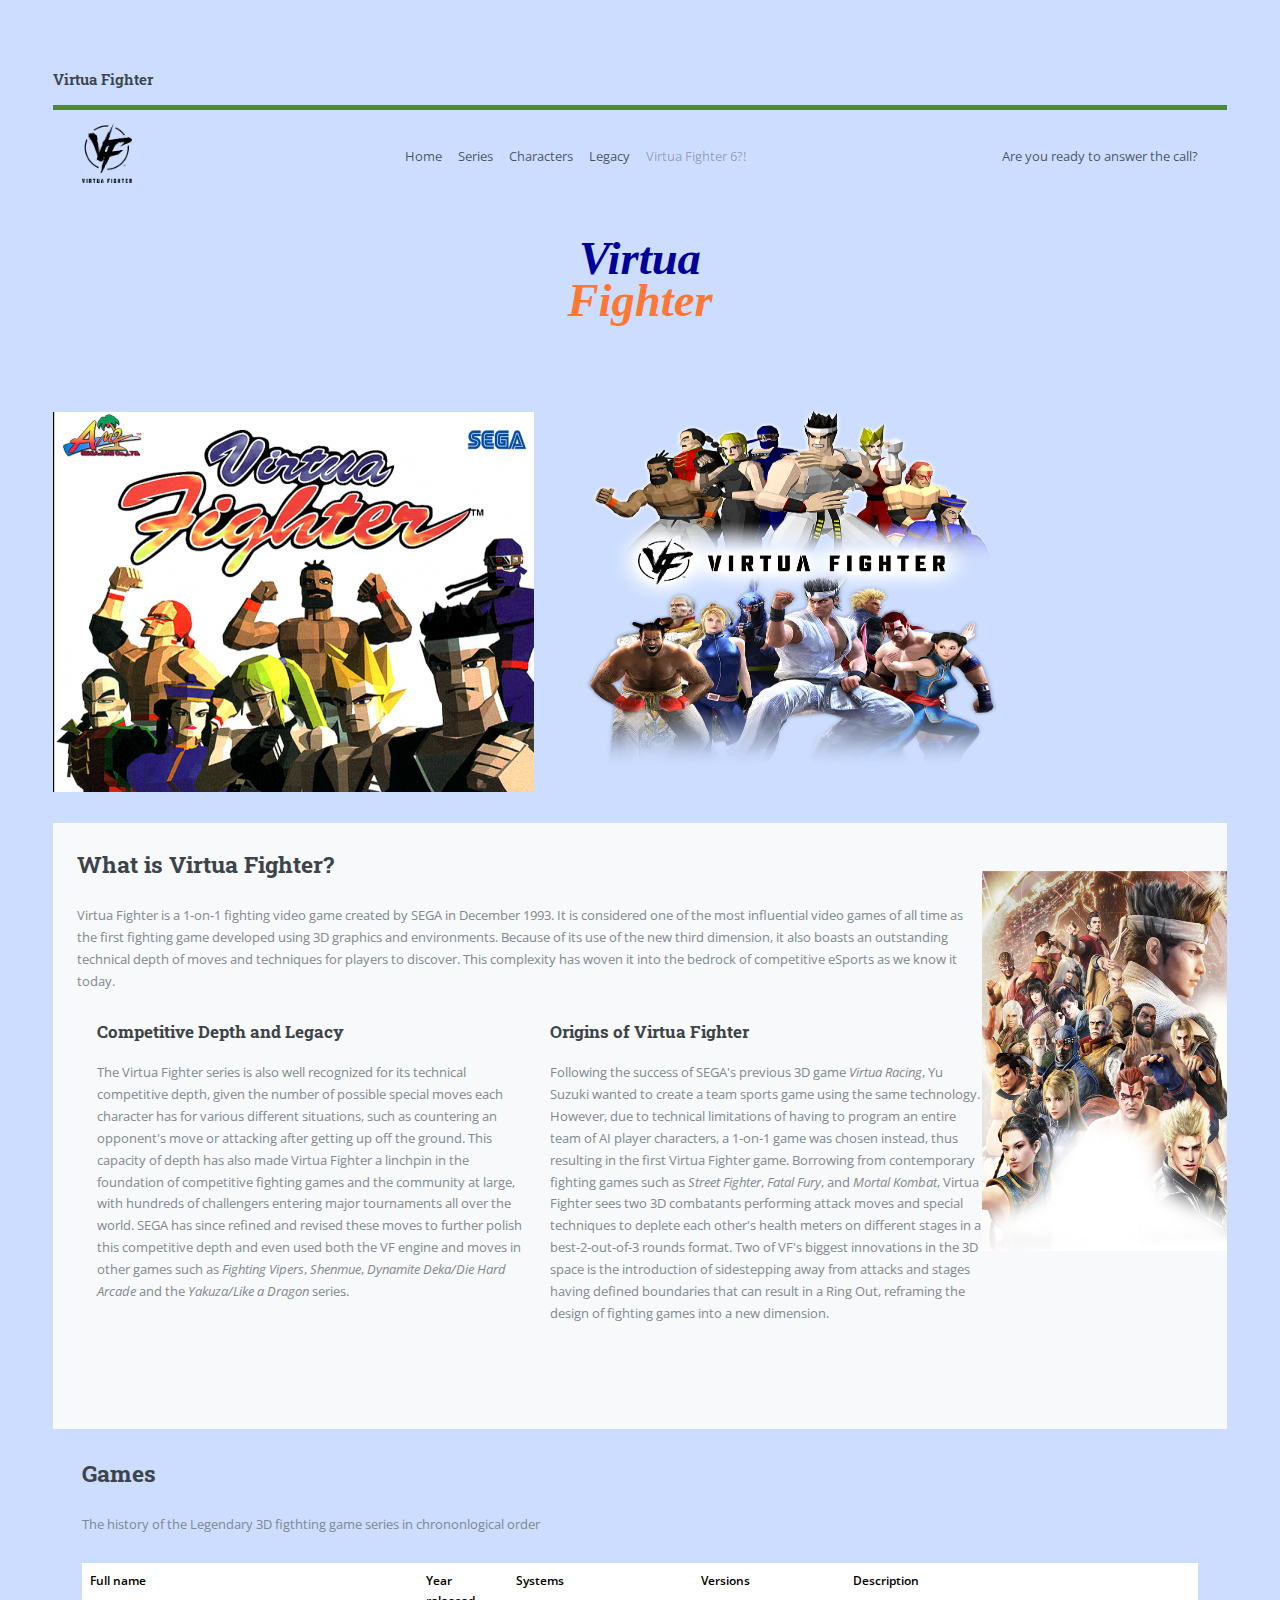
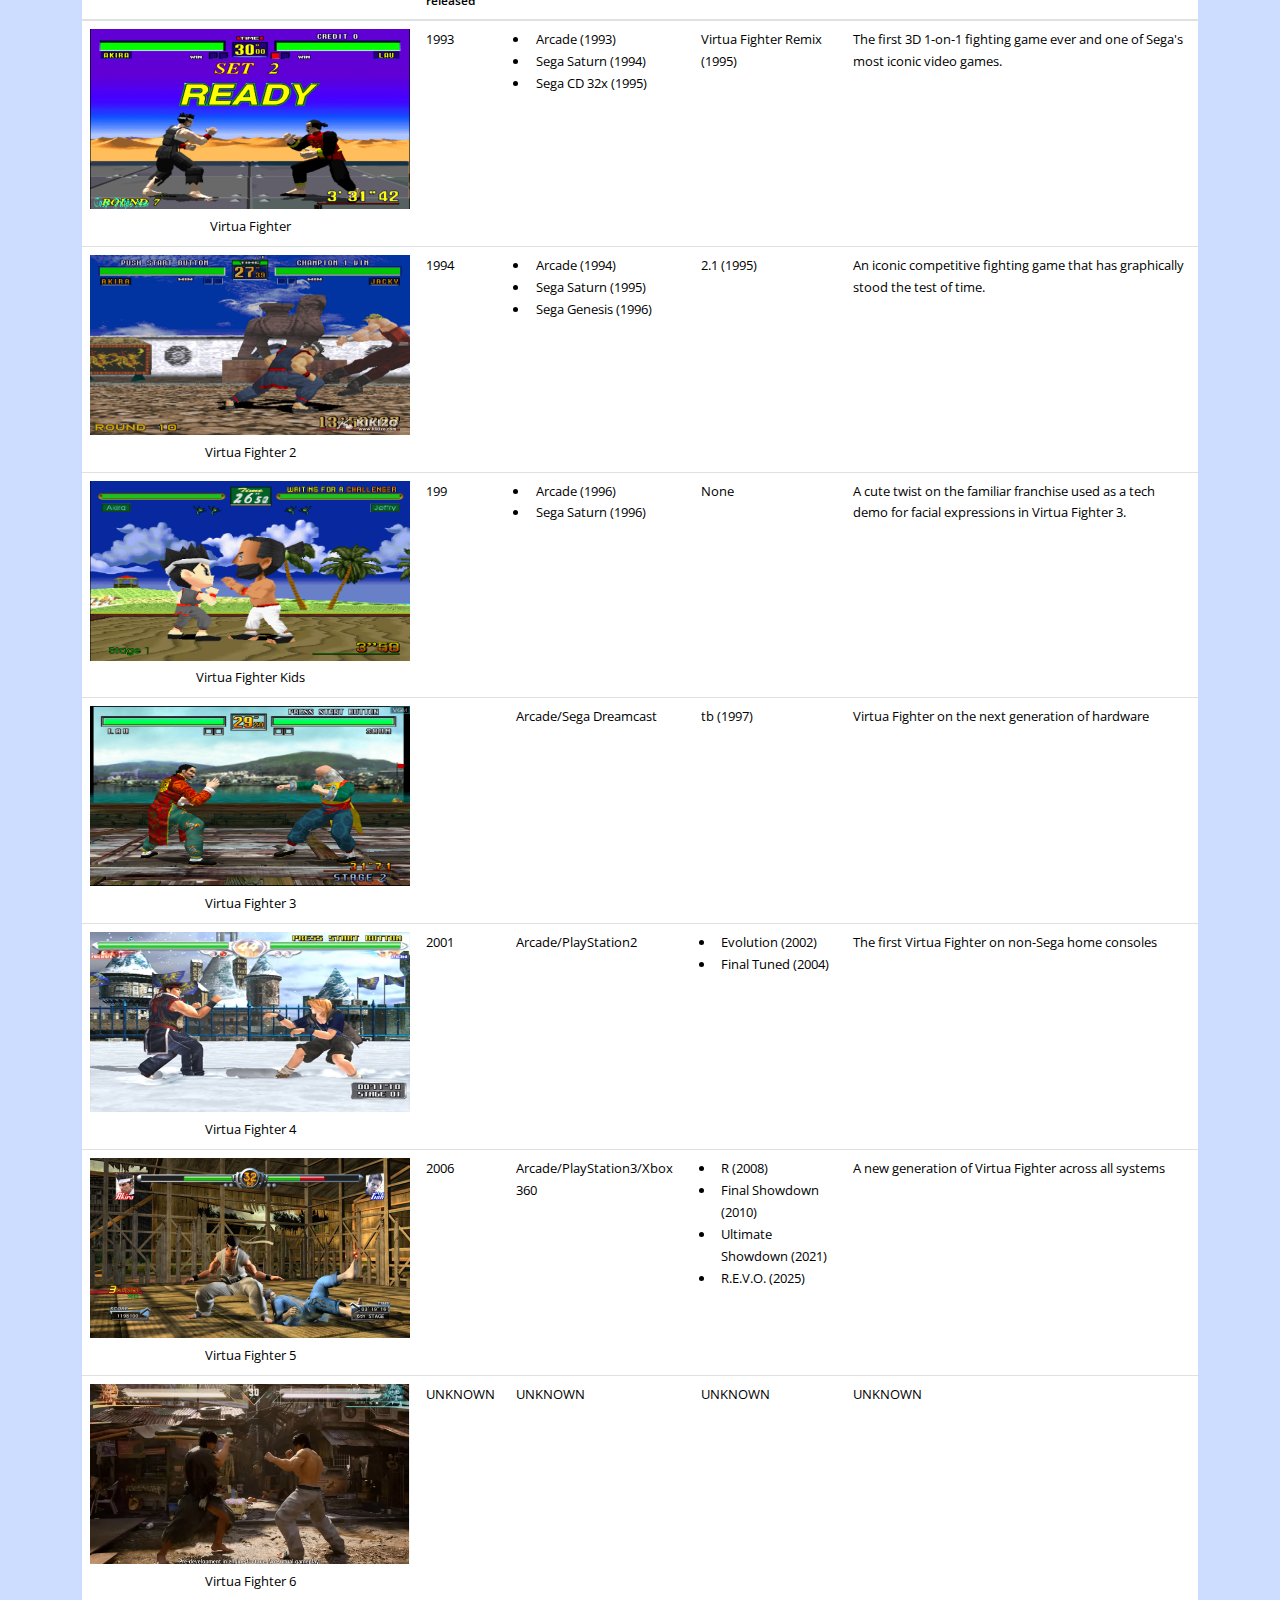
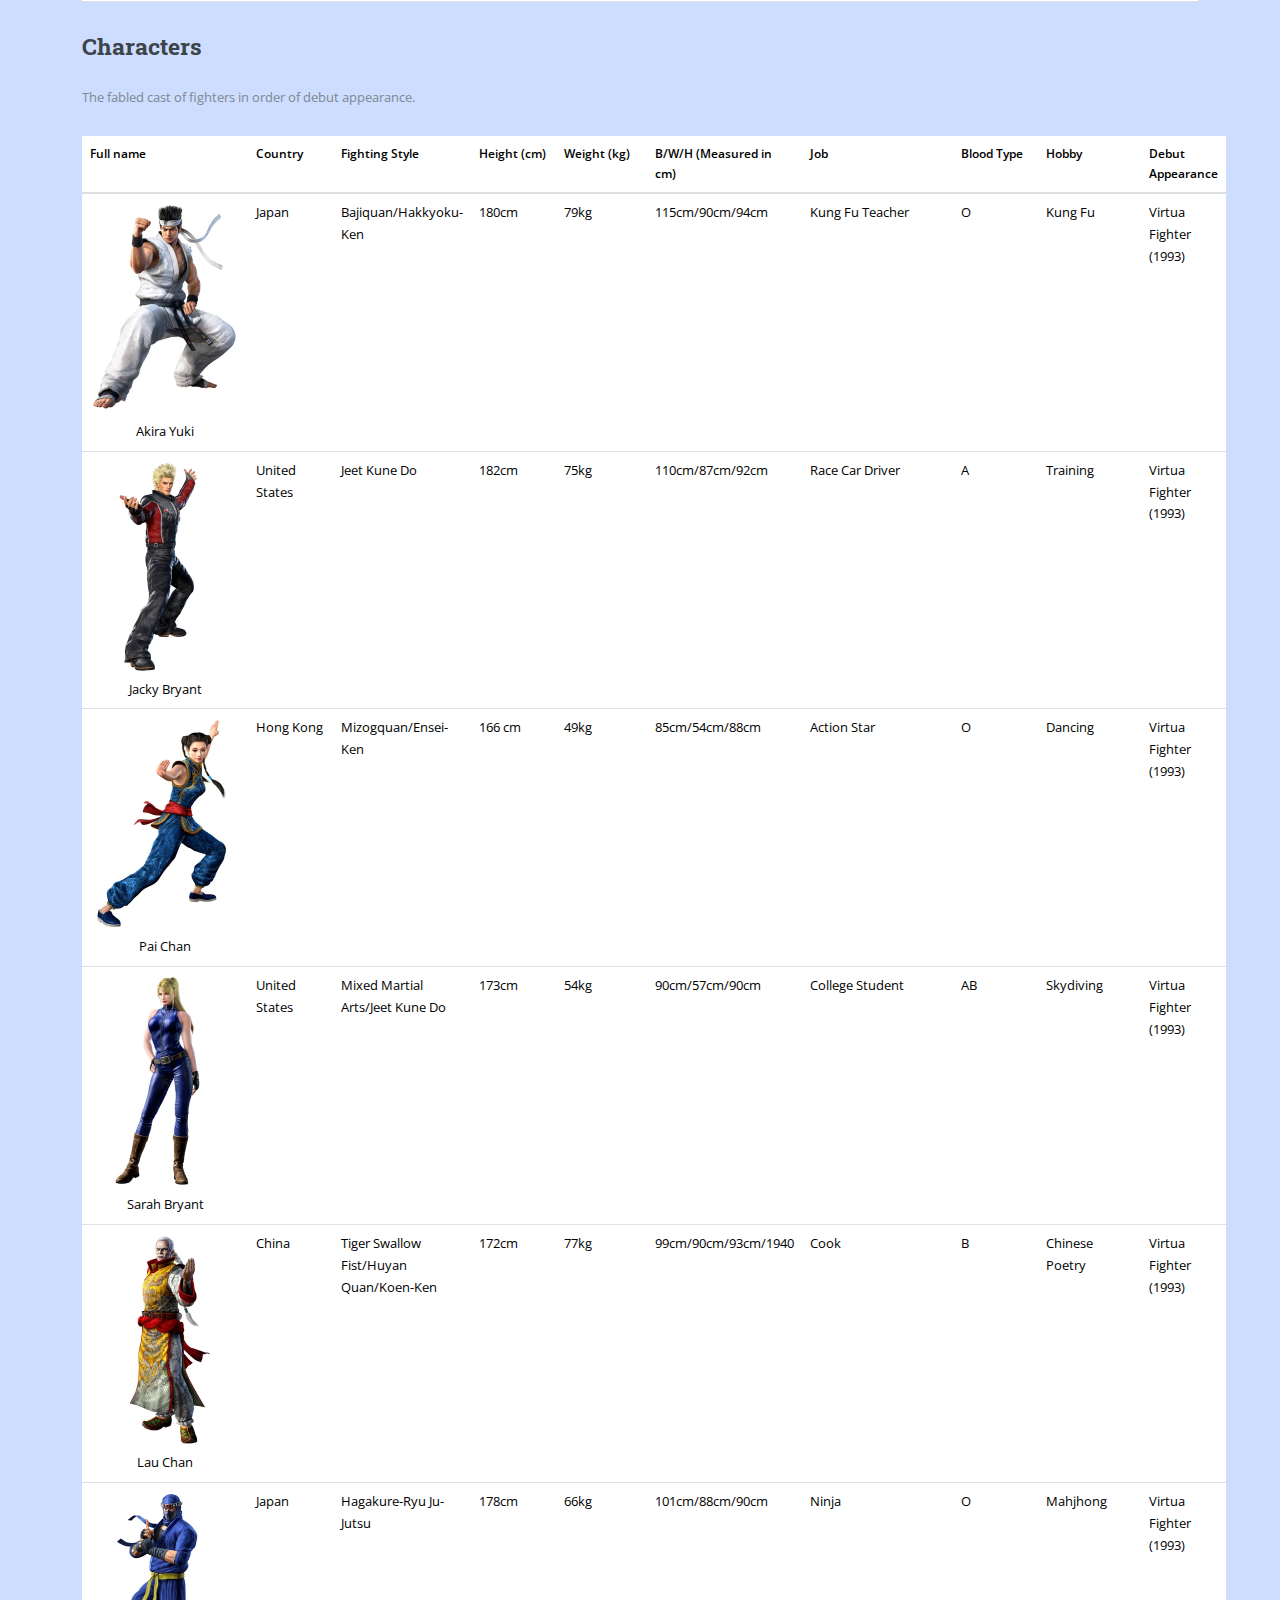
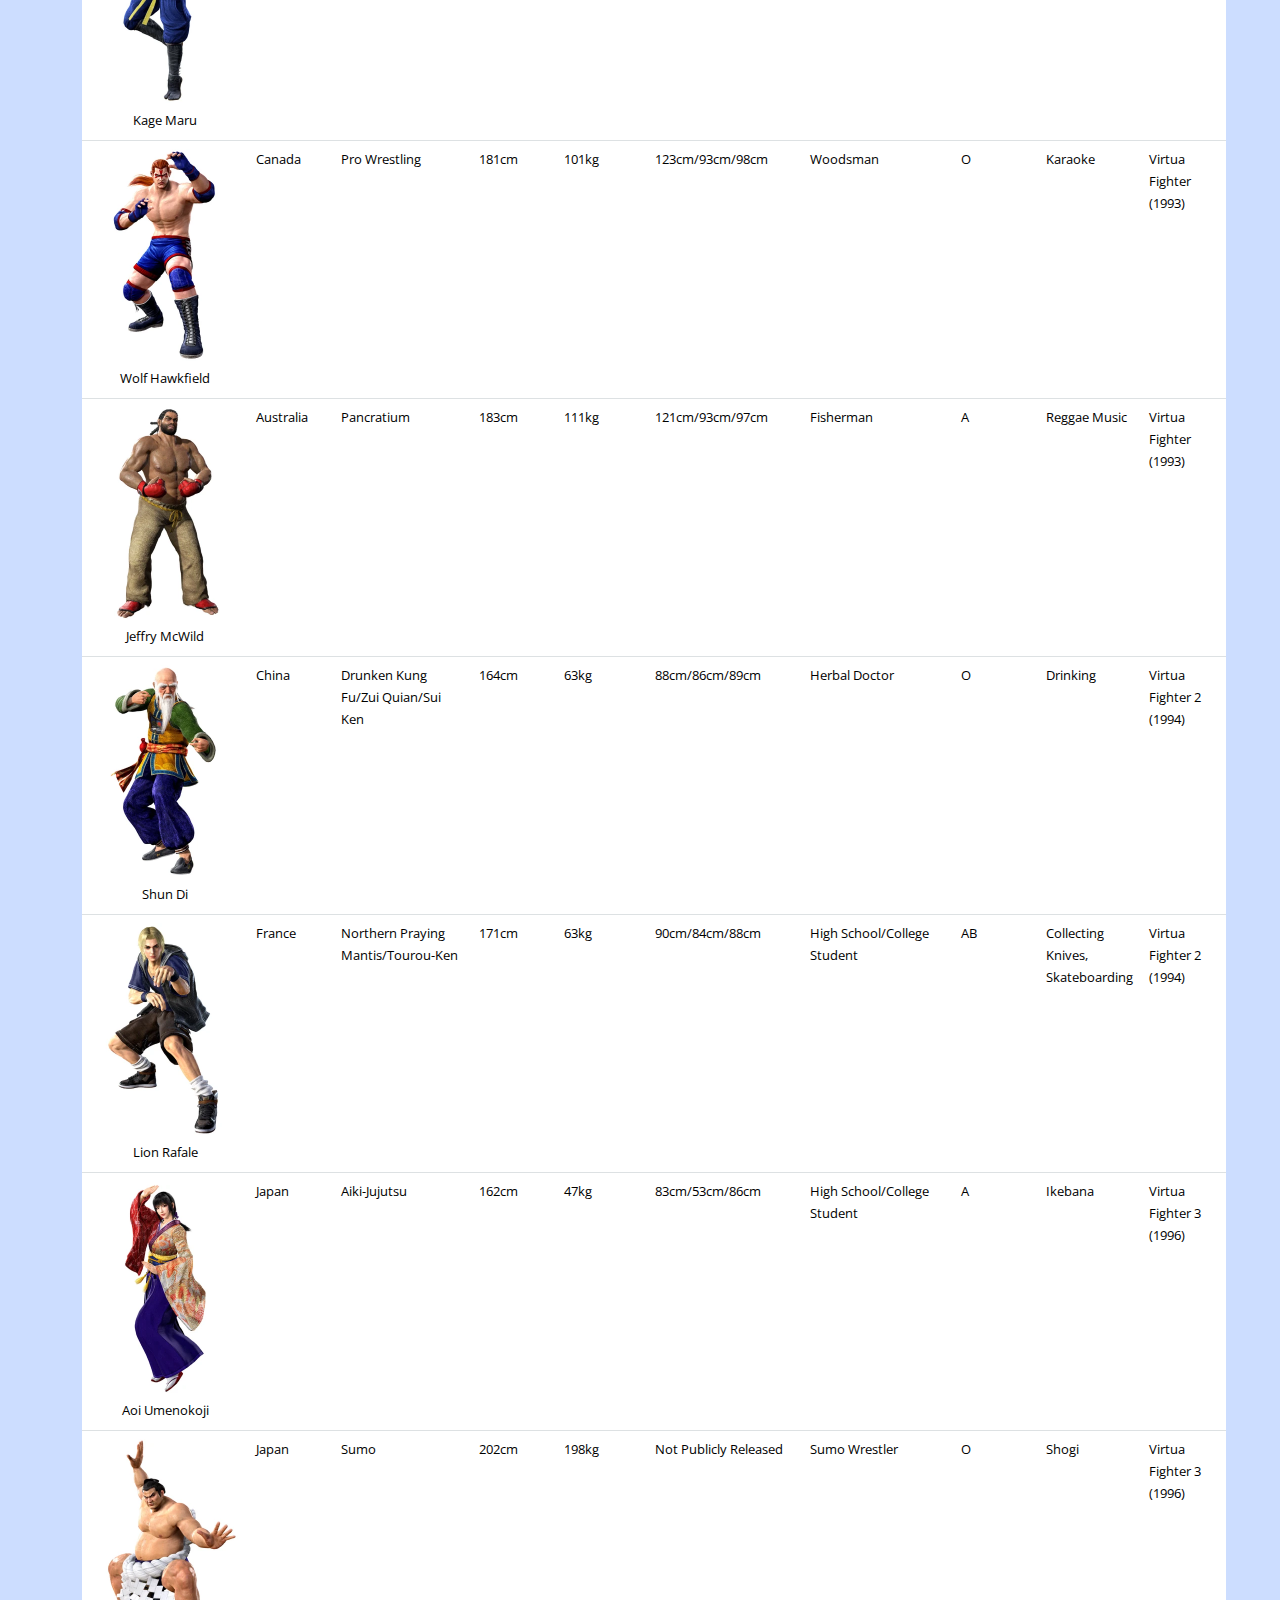
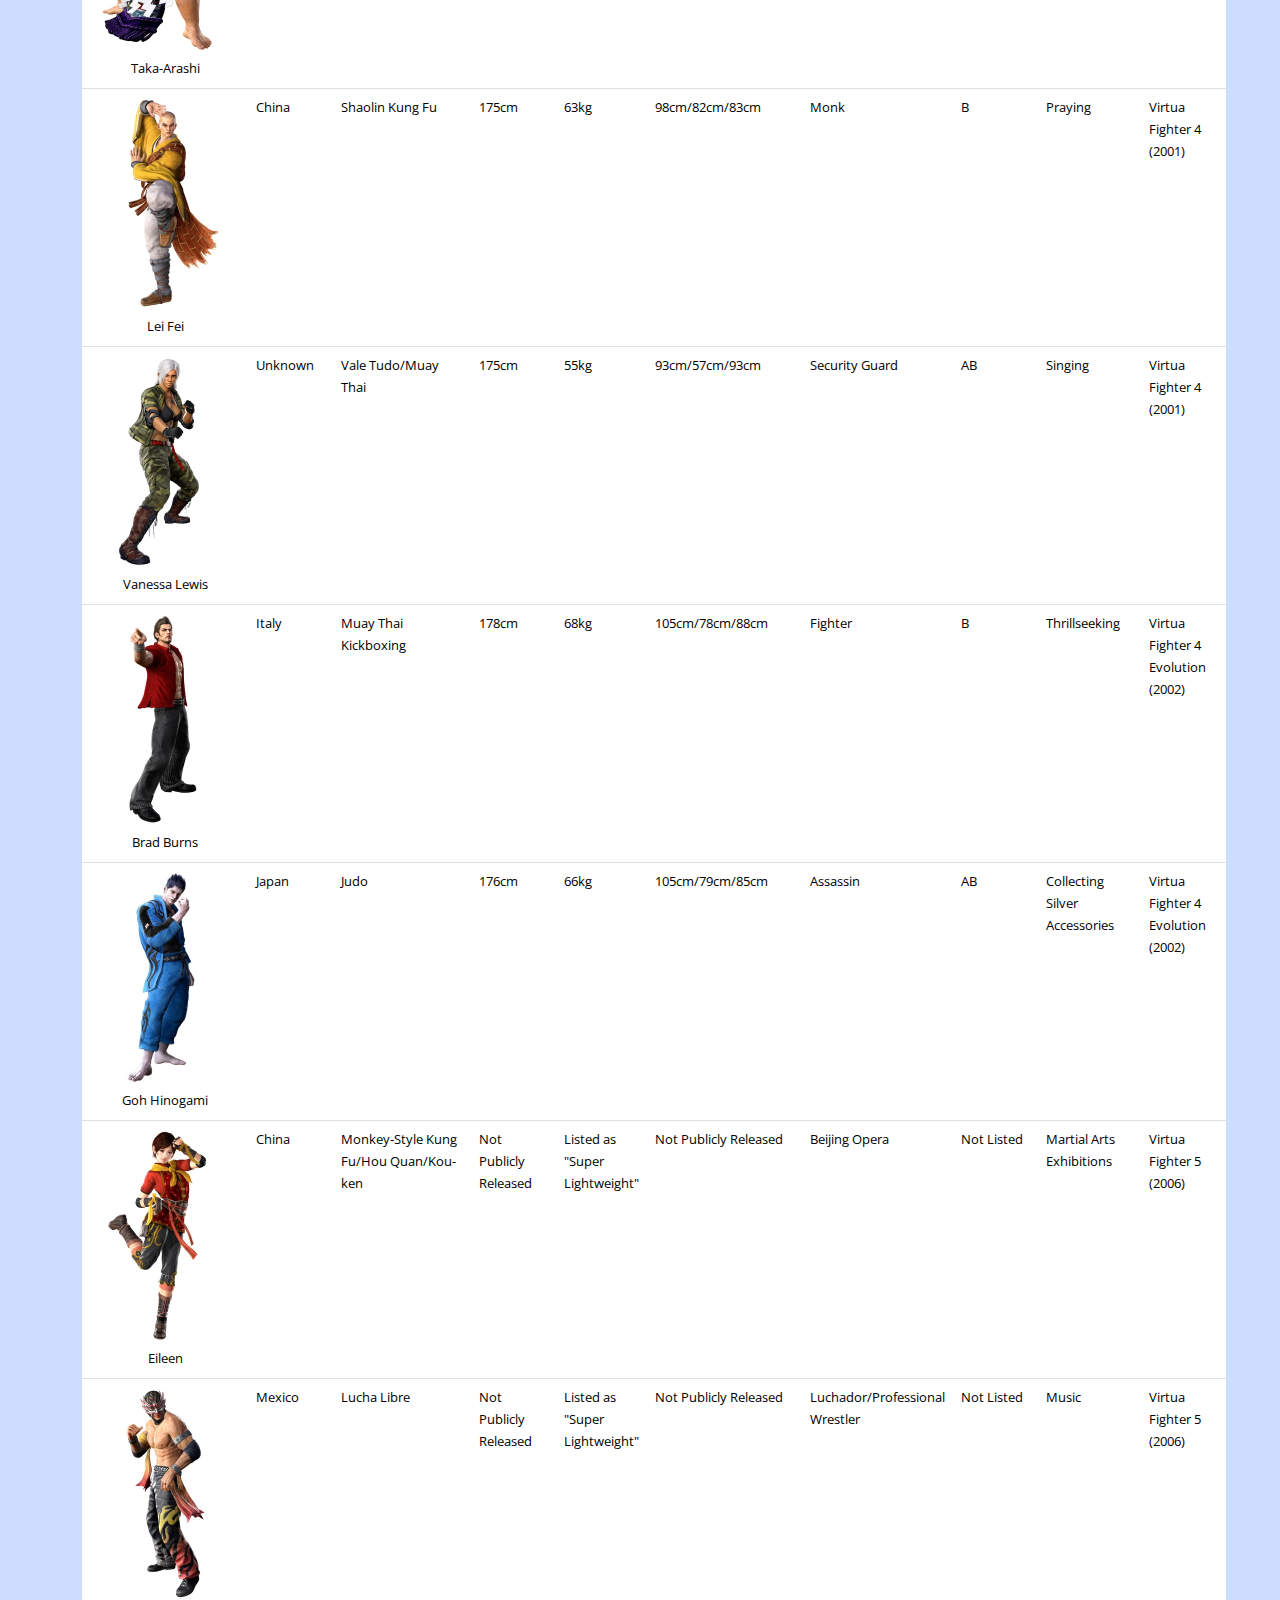
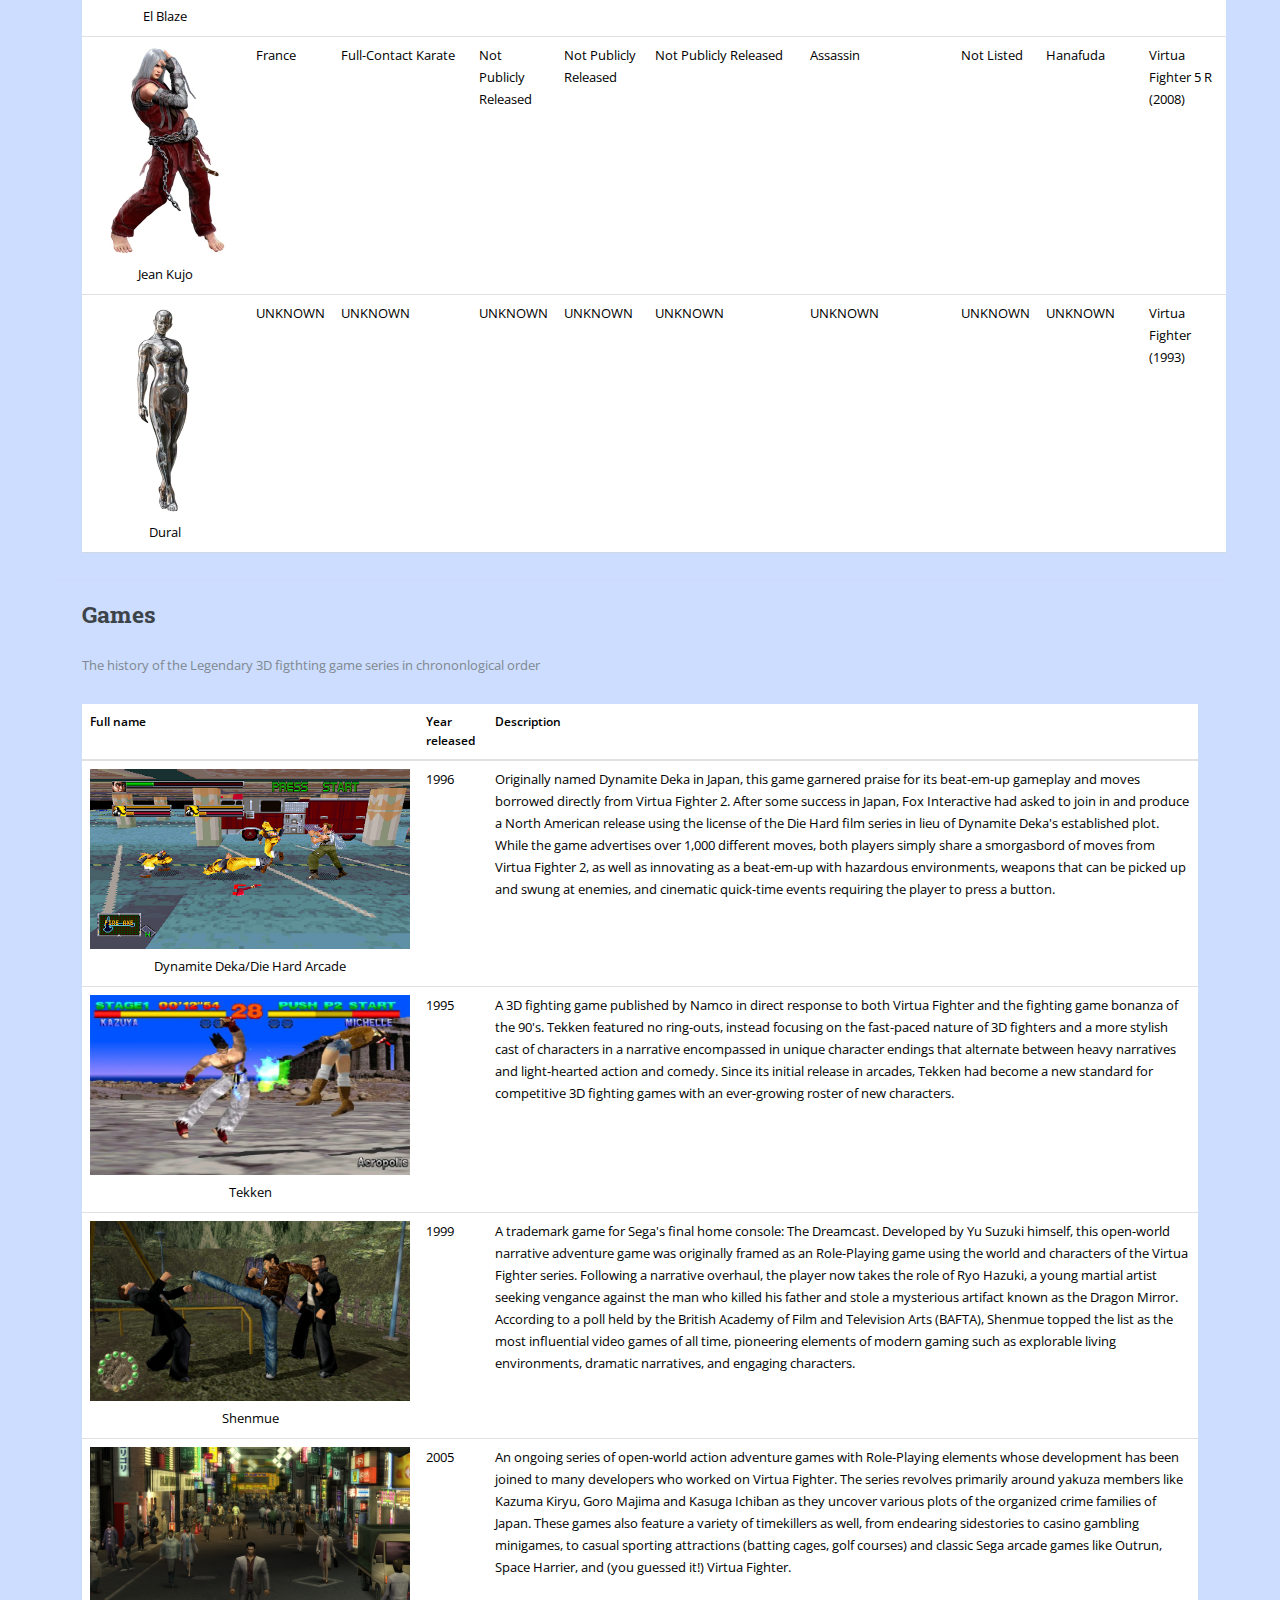
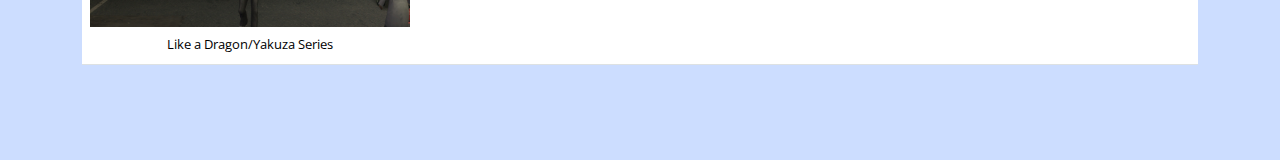
==== commit 6892d3e6: "Updated version uploaded to the public repository" ====
--- a/VF_Home Version 3.html
+++ b/VF_Home Version 3.html
@@ -33,9 +33,9 @@
         </a>
         <div class="navbar-nav">
         <a class="nav-item nav-link" href="#">Home</a>
-        <a class="nav-item nav-link" href="#">Series</a>
-        <a class="nav-item nav-link" href="#">Characters</a>
-        <a class="nav-item nav-link" href="#">Legacy</a>
+        <a class="nav-item nav-link" href="#Series">Series</a>
+        <a class="nav-item nav-link" href="#Characters">Characters</a>
+        <a class="nav-item nav-link" href="#Legacy">Legacy</a>
         <a class="nav-item nav-link disabled" href="#">Virtua Fighter 6?!</a>
         </div>
         <span class="navbar-text d-none d-xl-inline-block">Are you ready to answer the call?</span>
@@ -52,7 +52,7 @@
                                     <img src= "images/Virtua%20Fighter%20Modern%20Title.jpg" alt = "Virtua Fighter Title" width= "245" height = "380" align= "right" class= "mt-5">
 <nav></nav>
 									<!-- Content -->
-										<h2 id="content">What is Virtua Fighter?</h2>
+										<div class="bg-light p-4"><h2 id="content">What is Virtua Fighter?</h2>
 										<p>Virtua Fighter is a 1-on-1 fighting video game created by SEGA in December 1993. It is considered one of the most influential video games of all time as the first fighting game developed using 3D graphics and environments. Because of its use of the new third dimension, it also boasts an outstanding technical depth of moves and techniques for players to discover. This complexity has woven it into the bedrock of competitive eSports as we know it today.</p>
     
 										<div class="row">
@@ -66,7 +66,8 @@
                                                 Two of VF's biggest innovations in the 3D space is the introduction of sidestepping away from attacks and stages having defined boundaries that can result in a Ring Out, reframing the design of fighting games into a new dimension.</p>
 											</div>
 										</div>
-                                    <div class="container mt-3">
+                                    </div>
+                                    <div class="container mt-3" id="Series">
   <h2>Games</h2>
   <p>The history of the Legendary 3D figthting game series in chrononlogical order</p>            
   <table class="table">
@@ -117,7 +118,7 @@
         <div class= "d-flex flex-column m-0">
         <div class="text-center m-0"><img src= "images/Virtua%20Fighter%20Kids.png" width= "320" height= "180"><p class="m-0">Virtua Fighter Kids</p></div>
         </div>
-        <td class="align-top">1994</td>
+        <td class="align-top">199</td>
         <td class="align-top">
         <ul>
         <li>Arcade (1996)</li>
@@ -172,7 +173,7 @@
         <tr>
         <td>
         <div class= "d-flex flex-column m-0">
-        <div class="text-center m-0"><img src= "images/Virtua%20Fighter%206.jpg" width= "320" height= "180"><p class="m-0">Virtua Fighter 6</p></div>
+        <div class="text-center m-0"><img src= "images/Virtua%20Fighter%206.webp" width= "320" height= "180"><p class="m-0">Virtua Fighter 6</p></div>
         </div>
         <td class="align-top">UNKNOWN</td>
         <td class="align-top">UNKNOWN</td>
@@ -183,7 +184,7 @@
   </table>
 </div>
         
-<div class="container mt-3">
+<div class="container mt-3" id="Characters">
   <h2>Characters</h2>
   <p>The fabled cast of fighters in order of debut appearance.</p>            
   <table class="table">
@@ -506,7 +507,7 @@
   </table>
 </div>
 									<hr class="major" />
-                                    <div class="container mt-3">
+                                    <div class="container mt-3" id="Legacy">
   <h2>Games</h2>
   <p>The history of the Legendary 3D figthting game series in chrononlogical order</p>            
   <table class="table">
@@ -524,49 +525,32 @@
         <div class="text-center m-0"><img src= "images/DieHardArcade.png" width= "320" height= "180"><p class="m-0">Dynamite Deka/Die Hard Arcade</p></div>
         </div>
         <td class="align-top">1996</td>
-        <td class="align-top">Originally named Dynamite Deka in Japan, this game was brought to North American audiences in 1996 and immediately garnered praise for its beat-em-up gameplay and moves borrowed directly from Virtua Fighter 2</td>
-      </tr>
-        <tr>
-        <td>
-        <div class= "d-flex flex-column m-0">
-        <div class="text-center m-0"><img src= "images/Virtua%20Fighter%202.jpg" width= "320" height= "180"><p class="m-0">Virtua Fighter 2</p></div>
-        </div>
-        <td class="align-top">1994</td>
-        <td class="align-top">
-        <ul>
-        <li>Arcade (1994)</li>
-        <li>Sega Saturn (1995)</li>
-        <li>Sega Genesis (1996)</li>
-        </ul>
-        </td>
-        <td class="align-top">2.1 (1995)</td>
-        <td class="align-top">An iconic competitive fighting game that has graphically stood the test of time.</td>
-      </tr>
-        <tr>
-        <td>
-        <div class= "d-flex flex-column m-0">
-        <div class="text-center m-0"><img src= "images/Virtua%20Fighter%20Kids.png" width= "320" height= "180"><p class="m-0">Virtua Fighter Kids</p></div>
-        </div>
-        <td class="align-top">1994</td>
-        <td class="align-top">
-        <ul>
-        <li>Arcade (1996)</li>
-        <li>Sega Saturn (1996)</li>
-        </ul>
-        </td>
-        <td class="align-top">None</td>
-        <td class="align-top">A cute twist on the familiar franchise used as a tech demo for facial expressions in Virtua Fighter 3.</td>
-      </tr>
-           <tr>
-        <td>
-        <div class= "d-flex flex-column m-0">
-        <div class="text-center m-0"><img src= "images/Virtua%20Fighter%203.jpg" width= "320" height= "180"><p class="m-0">Virtua Fighter 3</p></div>
-        </div>
-        <td class="align-top"1996</td>
-        <td class="align-top">Arcade/Sega Dreamcast</td>
-        <td class="align-top">tb (1997)</td>
-        <td class="align-top">Virtua Fighter on the next generation of hardware</td>
+        <td class="align-top">Originally named Dynamite Deka in Japan, this game garnered praise for its beat-em-up gameplay and moves borrowed directly from Virtua Fighter 2. After some success in Japan, Fox Interactive had asked to join in and produce a North American release using the license of the Die Hard film series in lieu of Dynamite Deka's established plot. While the game advertises over 1,000 different moves, both players simply share a smorgasbord of moves from Virtua Fighter 2, as well as innovating as a beat-em-up with hazardous environments, weapons that can be picked up and swung at enemies, and cinematic quick-time events requiring the player to press a button.</td>
+      </tr>
+         <tr>
+        <td>
+        <div class= "d-flex flex-column m-0">
+        <div class="text-center m-0"><img src= "images/Tekken1.webp" width= "320" height= "180"><p class="m-0">Tekken</p></div>
+        </div>
+        <td class="align-top">1995</td>
+        <td class="align-top">A 3D fighting game published by Namco in direct response to both Virtua Fighter and the fighting game bonanza of the 90's. Tekken featured no ring-outs, instead focusing on the fast-paced nature of 3D fighters and a more stylish cast of characters in a narrative encompassed in unique character endings that alternate between heavy narratives and light-hearted action and comedy. Since its initial release in arcades, Tekken had become a new standard for competitive 3D fighting games with an ever-growing roster of new characters.</td>
+      </tr>
+        <tr>
+        <td>
+        <div class= "d-flex flex-column m-0">
+        <div class="text-center m-0"><img src= "images/Shenmue.jpg" width= "320" height= "180"><p class="m-0">Shenmue</p></div>
+        </div>
+        <td class="align-top">1999</td>
+        <td class="align-top">A trademark game for Sega's final home console: The Dreamcast. Developed by Yu Suzuki himself, this open-world narrative adventure game was originally framed as an Role-Playing game using the world and characters of the Virtua Fighter series. Following a narrative overhaul, the player now takes the role of Ryo Hazuki, a young martial artist seeking vengance against the man who killed his father and stole a mysterious artifact known as the Dragon Mirror. According to a poll held by the British Academy of Film and Television Arts (BAFTA), Shenmue topped the list as the most influential video games of all time, pioneering elements of modern gaming such as explorable living environments, dramatic narratives, and engaging characters.</td>
        </tr>
+        <tr>
+        <td>
+        <div class= "d-flex flex-column m-0">
+        <div class="text-center m-0"><img src= "images/Yakuza1.jpg" width= "320" height= "180"><p class="m-0">Like a Dragon/Yakuza Series</p></div>
+        </div>
+        <td class="align-top">2005</td>
+        <td class="align-top">An ongoing series of open-world action adventure games with Role-Playing elements whose development has been joined to many developers who worked on Virtua Fighter. The series revolves primarily around yakuza members like Kazuma Kiryu, Goro Majima and Kasuga Ichiban as they uncover various plots of the organized crime families of Japan. These games also feature a variety of timekillers as well, from endearing sidestories to casino gambling minigames, to casual sporting attractions (batting cages, golf courses) and classic Sega arcade games like Outrun, Space Harrier, and (you guessed it!) Virtua Fighter.</td>
+      </tr>
     </tbody>
   </table>
 </div>
